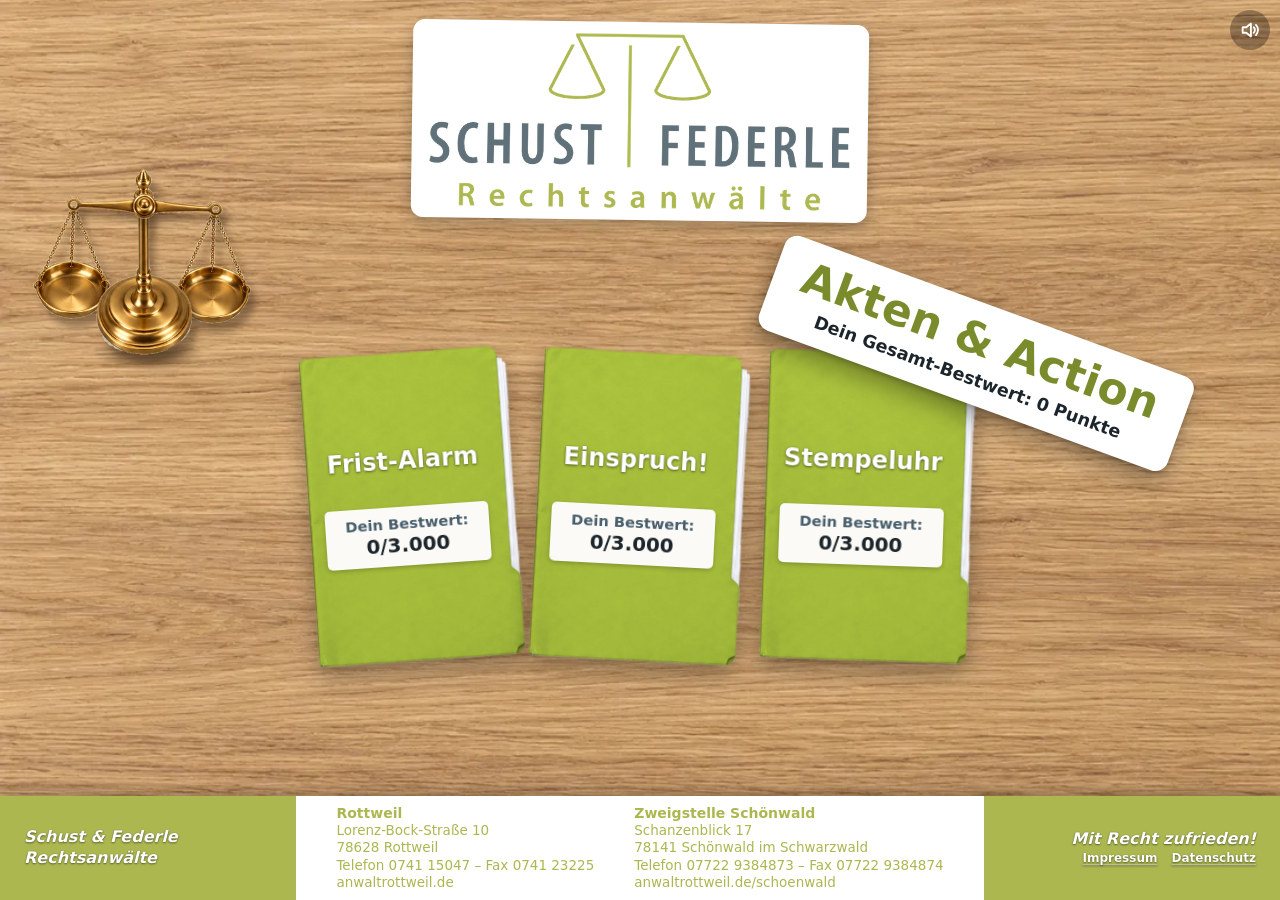
==== index.html @ 22aa660b "Akten & Action: erste Testversion für den Handytest (Frist-Alarm, Einspruch!, Stempeluhr) Co-Authore" ====
<!doctype html>
<html lang="de">
<head>
<meta charset="utf-8">
<meta name="viewport" content="width=device-width, initial-scale=1, viewport-fit=cover">
<title>Spiele</title>
<!-- App-Icon „Akten & Action“ (Startbildschirm, Browser-Tab) -->
<link rel="manifest" href="manifest.webmanifest">
<link rel="icon" type="image/png" href="icons/favicon.png">
<link rel="apple-touch-icon" href="icons/apple-touch-icon.png">
<meta name="theme-color" content="#1f2a31">
<meta name="apple-mobile-web-app-title" content="Akten & Action">
<style>
  /* Startseite „Akten & Action“ – Layout B „Schreibtisch“ (MZ, 20.10.2026):
     Eichen-Tischplatte als Hintergrund, Logo als eigenes weißes Schild (Logo steht immer für sich, MZ 20.10.2026),
     darunter ein weißes Kärtchen mit Sammlungsname und Gesamt-Bestwert, mit viel Abstand darunter die Spiele
     als gemalte Akten (Deckel in Kundenfarbe umgefärbt), unten der Spruch der Kanzlei. Farben aus kunde/kunde.js. */
  * { box-sizing: border-box; }
  html, body { margin: 0; min-height: 100%; overscroll-behavior: none; }
  html, body { overflow-x: clip; }   /* Schattenrand der Waage nicht seitlich scrollbar machen */
  body {
    background: #b98a55 url("bilder/schreibtisch.webp") center / cover fixed;
    color: var(--blaugrau); font-family: system-ui, -apple-system, "Segoe UI", Roboto, Arial, sans-serif;
    display: flex; flex-direction: column; align-items: center; padding: 22px 14px 18px;
    min-height: 100vh; min-height: 100dvh;
    -webkit-tap-highlight-color: transparent;
  }
  .oben { display: flex; flex-direction: column; align-items: center; }
  /* Logo: eigenes weißes Schild, nichts anderes darauf */
  .logoschild {
    background: #fff; border-radius: 12px; padding: 12px 18px; box-shadow: 0 6px 16px rgba(0,0,0,.28);
    transform: rotate(.8deg);
  }
  .logo { width: min(60vw, 300px); height: auto; display: block; }   /* deutlich größer (MZ, 21.10.2026) */
  /* Querformat/Desktop: Logo-Schild ca. 1,4× größer (MZ, 22.10.2026, Variante A); flache Fenster siehe unten */
  @media (orientation: landscape) and (min-width: 700px) and (min-height: 521px) { .logo { width: min(84vw, 420px); } }
  /* Sammlungsname und Gesamt-Bestwert: eigenes Kärtchen, leicht schräg */
  /* .kopf = Lage (Platz, Drehung, Größe), .karte = das weiße Kärtchen selbst (wird animiert, MZ 22.10.2026) */
  .kopf { margin: 16px 0 0; transform: rotate(-1.5deg); position: relative; }
  .kopf .karte {
    position: relative; padding: 12px 26px 13px; border-radius: 12px; background: #fff; text-align: center;
    box-shadow: 0 8px 20px rgba(0,0,0,.3);
    transition: transform .45s cubic-bezier(.3,1.7,.5,1), box-shadow .3s ease-out;
  }
  /* Darüberfahren: hebt sich deutlich an (größerer Schatten), kippt weiter und federt dabei nach */
  @media (hover: hover) {
    .kopf .karte:hover { transform: translateY(-7px) rotate(3deg) scale(1.04); box-shadow: 0 20px 34px rgba(0,0,0,.38), 0 4px 8px rgba(0,0,0,.18); }
  }
  /* Staubwolke/Schattenpuls beim Aufprall (Skript spielt die Animation ab) */
  .kopf .staub {
    position: absolute; left: -15%; right: -15%; top: 25%; bottom: -30%; pointer-events: none; opacity: 0; z-index: -1;
    background: radial-gradient(ellipse at 50% 55%, rgba(70,45,20,.45), rgba(70,45,20,.18) 45%, rgba(70,45,20,0) 70%);
  }
  h1 { margin: 0; font-size: clamp(28px, 8.5vw, 40px); line-height: 1.05; font-weight: 900; letter-spacing: .3px; color: var(--titel-farbe, var(--blaugrau)); }   /* Markenfarbe wie „Frist-Alarm“ (MZ, 22.10.2026) */
  .unter { margin: 5px 0 0; font-size: clamp(13px, 3.8vw, 16px); font-weight: 700; color: #1c252b; }   /* Gesamt-Bestwert sehr dunkel (MZ, 22.10.2026) */
  .unter:empty { display: none; }
  /* Spiele als Akten: hochkant zwei nebeneinander, die dritte mittig darunter; quer drei nebeneinander */
  .spiele {
    display: flex; flex-wrap: wrap; justify-content: center; gap: 22px 18px;
    width: 100%; max-width: 760px; margin: clamp(40px, 7vh, 90px) 0 0;   /* deutlich Abstand zum Kärtchen (MZ) */
    position: relative;
  }
  /* Messing-Waage (MZ, 22.10.2026): steht frei auf dem Tisch neben den Akten, Lage und Größe setzt das Skript */
  .waage { position: absolute; display: none; pointer-events: none; -webkit-tap-highlight-color: transparent; animation: einblendenW .6s .9s ease-out both; }
  @keyframes einblendenW { from { opacity: 0; } }
  .spiel {
    position: relative; display: block; width: min(36vw, 200px, 25vh); aspect-ratio: 484 / 720; container-type: inline-size;
    background: var(--akte) center / 100% 100% no-repeat; color: var(--haupt-text); text-decoration: none;
    filter: drop-shadow(0 10px 12px rgba(0,0,0,.35)); transition: transform .2s ease-out, filter .2s ease-out;
  }
  @media (orientation: landscape) and (min-width: 560px) { .spiel { width: min(26vw, 210px, 25.5vh); } }   /* niedrige Fenster: etwas kleiner, Luft zum Kontakt-Band */
  .spiel:nth-child(1) { --dreh: -4deg; }
  .spiel:nth-child(2) { --dreh: 3deg; }
  .spiel:nth-child(3) { --dreh: 2deg; }
  .spiel { transform: rotate(var(--dreh)); }
  .spiel:hover, .spiel:focus-visible { transform: rotate(var(--dreh)) translateY(-5px) scale(1.03); outline: none; filter: drop-shadow(0 18px 18px rgba(0,0,0,.4)); }
  .spiel:active { transform: rotate(var(--dreh)) scale(.98); }
  /* Inhalt nur auf dem Deckel (rechts ragen ~6% Blätter heraus) */
  .deckel {
    position: absolute; left: 0; top: 0; bottom: 0; width: 94%;
    display: flex; flex-direction: column; align-items: center; justify-content: center; gap: 12%; padding: 10% 8%;
    text-align: center;
  }
  .name { margin: 0; font-size: 11.5cqw; font-weight: 900; line-height: 1.1; }
  /* Spielnamen auf allen Akten weiß mit dezentem Schatten (MZ, 22.10.2026), auch auf der grauen */
  .spiel .name { color: #fff; text-shadow: 0 1px 3px rgba(0,0,0,.5), 0 0 1px rgba(0,0,0,.35); }
  .etikett {
    margin: 0; width: 100%; padding: 7px 6px; border-radius: 5px; background: #fbfaf6; color: var(--blaugrau);
    font-size: max(10.5px, 7cqw); font-weight: 700; line-height: 1.3; box-shadow: 0 2px 4px rgba(0,0,0,.2);
  }
  .etikett b { display: block; font-size: 1.35em; font-weight: 900; color: #1c252b; }
  .etikett .levelzeile { display: block; margin-top: 2px; font-size: .9em; font-weight: 700; opacity: .75; }
  /* Spiel noch in Arbeit: nur grau, nicht antippbar, ohne Hinweistext (kein „demnächst“, MZ 21.10.2026) */
  .spiel.bald { filter: grayscale(1) brightness(1.05) contrast(.85) drop-shadow(0 8px 10px rgba(0,0,0,.3)); cursor: default; pointer-events: none; }
  .spiel.bald .name { opacity: .9; }
  .spiele { margin-bottom: 26px; }   /* Abstand zum Band unten */
  /* Band unten in der hellen Logofarbe (akzent aus kunde.js) mit Kontakt der Kanzlei (MZ, 22.10.2026); Daten aus kunde.js */
  .fuss {
    margin: auto -14px -18px; padding: 14px 18px calc(14px + env(safe-area-inset-bottom)); align-self: stretch;
    background: var(--akzent); color: #fff; box-shadow: 0 -4px 14px rgba(0,0,0,.25);
    text-shadow: 0 1px 2px rgba(0,0,0,.45), 0 0 1px rgba(0,0,0,.3);   /* Weiß auf hellem Oliv: dezenter Schatten für Lesbarkeit */
    display: flex; flex-direction: column; align-items: center; gap: 10px; font-size: 13.5px; line-height: 1.45; position: relative; z-index: 1;
  }
  .spruch { margin: 0; white-space: nowrap; font-size: 15px; font-weight: 800; font-style: italic; color: #fff; text-align: center; }
  .spruch:empty { display: none; }
  /* Impressum und Datenschutz (MZ, 22.10.2026): klein unter dem Spruch, in der Schriftfarbe der Fläche – die einzigen Links im Band */
  .rechtliches { display: block; margin-top: 2px; font-size: 12px; font-weight: 600; font-style: normal; }
  .rechtliches a { color: inherit; text-decoration: underline; text-decoration-color: rgba(255,255,255,.55); text-underline-offset: 2px; }
  .rechtliches a:hover, .rechtliches a:focus-visible { text-decoration-color: currentColor; }
  .rechtliches a + a { margin-left: 14px; }
  /* Band dreigeteilt (MZ, 22.10.2026): Kanzleiname und Spruch in Weiß auf hellem Grün (wie bisher), die Adressen in der
     Mitte auf einer weißen Fläche (volle Bandhöhe, gerade Kanten) in hellem Grün ohne Schatten. Hochformat: Adressbereich unten weiß. */
  .kontakt { display: flex; flex-direction: column; gap: 10px; width: auto; align-self: stretch;
    margin: 0 -18px calc(-14px - env(safe-area-inset-bottom)); padding: 12px 18px calc(14px + env(safe-area-inset-bottom));
    background: #fff; color: var(--akzent); text-shadow: none; }
  .standort { text-align: center; }
  .standort b { display: block; font-size: 14px; font-weight: 800; }
  .standort p { margin: 0; }
  @media (orientation: landscape) and (min-width: 700px) {
    .fuss { flex-direction: row; justify-content: center; gap: 36px; padding: 8px 24px; line-height: 1.3; }
    .spiele { margin-bottom: 30px; }   /* mind. 20 px zum Band (gedrehte Akten), auch wenn die Seite scrollt */
    .kontakt { flex-direction: row; justify-content: center; gap: 40px; width: auto; align-self: stretch; margin: -8px 0; padding: 8px 40px; }
    .standort { text-align: left; }
    /* Kanzleiname links, Spruch rechts, vertikal mittig (MZ, 22.10.2026) – als eigene Spalten neben dem Adressbereich
       (statt darübergelegt), damit sie nie unter der weißen Mitte verschwinden; bei wenig Platz brechen sie um */
    .spruch { flex: 1 1 0; min-width: 0; white-space: normal; font-size: 16px; }
    .spruch.kanzlei { order: 0; text-align: left; }
    .kontakt { order: 1; flex: 0 0 auto; }
    .spruch.spruchtext { order: 2; text-align: right; }
  }
  /* schmales Querformat: Kanzleiname links und Spruch rechts in einer Zeile über den Adressen (sonst überlappen sie) */
  @media (orientation: landscape) and (min-width: 700px) and (max-width: 1179px) {
    .fuss { flex-wrap: wrap; row-gap: 4px; }
    .spruch { position: static; transform: none; flex: 1 1 40%; }
    .spruch.kanzlei { text-align: left; order: 0; }
    .spruch.spruchtext { text-align: right; order: 1; }
    .kontakt { order: 2; flex: 0 0 calc(100% + 48px); margin: 0 -24px -8px; padding: 5px 24px 7px; }
  }
  #tonKnopf {
    position: fixed; top: 10px; right: 10px; width: 40px; height: 40px; border-radius: 50%; border: 0; padding: 0;
    background: rgba(0,0,0,.3); color: #fff; cursor: pointer; display: grid; place-items: center;
  }
  #tonKnopf svg { width: 22px; height: 22px; fill: none; stroke: currentColor; stroke-width: 2; stroke-linecap: round; stroke-linejoin: round; }
  /* Niedrige Hochformate (z. B. 320×640): Logo und Akten etwas kleiner, damit alle drei Akten sichtbar bleiben */
  @media (orientation: portrait) and (max-height: 700px) {
    .logo { width: min(56vw, 28vh); }
    .kopf { margin-top: 12px; }
    .spiele { margin-top: 32px; }
    .spiel { width: min(34vw, 22vh); }
  }
  /* Flache Fenster (eingebettet, Handy quer): alles enger */
  @media (max-height: 520px) {
    body { padding-top: 12px; }
    .logo { width: min(170px, 30vw); }
    .logoschild { padding: 6px 12px; }
    .kopf { margin-top: 10px; }
    .kopf .karte { padding: 8px 20px; }
    h1 { font-size: 26px; }
    .spiele { margin-top: 30px; }
    .spiel { width: min(20vw, 140px, 44vh); }
    .fuss { padding-top: 8px; padding-bottom: 8px; font-size: 13px; line-height: 1.3; }
  }
  /* flach und quer: Logo-Schild und Kärtchen nebeneinander (getrennt, mit Abstand) */
  @media (max-height: 520px) and (orientation: landscape) {
    .spiele { margin-bottom: 26px; }   /* mind. 20 px Abstand zum Band (MZ, 22.10.2026) */
    .oben { flex-direction: row; gap: 22px; }
    .kopf { margin-top: 0; }
  }

  /* ---------- Animationen (sanft, MZ 22.10.2026): gestaffelt in ca. 1,6s – Logo-Schild, Kärtchen (wie hingeworfen, dreht
     sich auf seine Lage), Akten nacheinander von unten, Waage (blendet ein, pendelt einmal ein), Band gleitet von unten herein.
     Eigene Eigenschaften translate/rotate/scale wirken zusätzlich zu transform – so stören sie weder die vom Skript gesetzte
     Lage des Kärtchens noch das Anheben beim Darüberfahren. ---------- */
  @keyframes rein { from { opacity: 0; translate: 0 -16px; } }
  @keyframes ablegen { from { opacity: 0; translate: 0 44px; rotate: calc(var(--dreh) * 2); } }
  @keyframes fussRein { from { opacity: 0; translate: 0 100%; } }
  .logoschild { animation: rein .55s .05s cubic-bezier(.2,.8,.3,1) both; }
  /* Kärtchen: Auftritt, Wackler und Antippen macht das Skript (Web Animations), siehe kopfAnimieren() */
  .fuss { animation: fussRein .6s 1s cubic-bezier(.2,.8,.3,1) both; }
  /* liegt auf der Stempeluhr-Akte (Querformat): über den Akten, Schatten fällt auf die Akte */
  .kopf.liegt { position: relative; z-index: 3; }
  @media (orientation: landscape) and (min-width: 700px) and (min-height: 521px) { .kopf.liegt { margin-bottom: -40px; } }
  .kopf.liegt .karte { box-shadow: 0 10px 22px rgba(0,0,0,.35), 0 2px 5px rgba(0,0,0,.2); }
  /* Querformat/Desktop (MZ, 22.10.2026): Kärtchen nach rechts versetzt (Richtung rechte Akte) und andersherum gekippt –
     wirkt locker hingeworfen. Hochformat bleibt unverändert. */
  @media (orientation: landscape) and (min-width: 700px) {
    .kopf { --dreh: 8deg; transform: translate(var(--rechts, min(230px, 16vw)), var(--runter, 0px)) rotate(8deg); }
  }
  @media (orientation: landscape) and (min-width: 700px) and (max-height: 520px) {
    .kopf { --rechts: 36px; --runter: 8px; }   /* flach: steht schon neben dem Logo-Schild, nur leicht weiter rechts */
  }
  .spiel { animation: ablegen .65s cubic-bezier(.2,.8,.3,1.04) both; }
  .spiel:nth-child(1) { animation-delay: .55s; }
  .spiel:nth-child(2) { animation-delay: .7s; }
  .spiel:nth-child(3) { animation-delay: .85s; }
  #tonKnopf { transition: transform .15s, background-color .15s; }
  #tonKnopf:hover { transform: scale(1.1); background: rgba(0,0,0,.45); }
  @media (prefers-reduced-motion: reduce) {
    *, *::before, *::after { animation: none !important; transition: none !important; }
  }
</style>
</head>
<body>
<div class="oben">
  <div class="logoschild"><img class="logo" alt=""></div>
  <header class="kopf">
    <span class="staub" aria-hidden="true"></span>
    <div class="karte">
      <h1 class="titel"></h1>
      <p class="unter"></p>
    </div>
  </header>
</div>

<nav class="spiele">
  <a class="spiel" href="anwalt-frist-alarm/" data-id="frist-alarm" data-level="frist-alarm frist-alarm-2 frist-alarm-3">
    <span class="deckel">
      <p class="name">Frist-Alarm</p>
      <p class="etikett best"></p>
    </span>
  </a>
  <a class="spiel" href="anwalt-einspruch/" data-id="einspruch" data-level="einspruch einspruch-2 einspruch-3">
    <span class="deckel">
      <p class="name">Einspruch!</p>
      <p class="etikett best"></p>
    </span>
  </a>
  <!-- Spiele in Vorbereitung: Klasse „bald“, kein href – nur grau, nicht antippbar, ohne Hinweistext -->
  <a class="spiel" href="anwalt-stempeluhr/" data-id="stempeluhr" data-level="stempeluhr stempeluhr-2 stempeluhr-3">
    <span class="deckel">
      <p class="name">Stempeluhr</p>
      <p class="etikett best"></p>
    </span>
  </a>
</nav>

<footer class="fuss">
  <p class="spruch kanzlei"></p>
  <p class="spruch spruchtext"></p>
  <div class="kontakt"></div>
</footer>
<button id="tonKnopf" type="button" aria-label="Ton an oder aus"></button>

<script src="kunde/kunde.js"></script>
<script>
  // Farben, Logo und Texte aus kunde/kunde.js übernehmen; Bestwerte aus den Spielen anzeigen
  (function () {
    'use strict';
    const K = window.KUNDE || {}, F = Object.assign({ haupt: '#d32f2f', akzent: '#ffb300', dunkel: '#151922', hell: '#ffffff', blaugrau: '#475e6c' }, K.farben);
    const s = document.documentElement.style;
    const n = parseInt(F.haupt.replace('#', ''), 16), hell = (0.299 * (n >> 16 & 255) + 0.587 * (n >> 8 & 255) + 0.114 * (n & 255)) > 150;
    s.setProperty('--haupt', F.haupt); s.setProperty('--haupt-text', F.hauptText || (hell ? '#111' : '#fff'));
    s.setProperty('--blaugrau', F.blaugrau);
    s.setProperty('--akzent', F.akzent); s.setProperty('--dunkel', F.dunkel);   // Band unten (Kontakt)
    // Titelfarbe wie im Rahmen (rahmen.js, Zettel-Stil): farben.titel aus kunde.js, sonst die Markenfarbe so weit
    // abgedunkelt, dass sie auf hellem Papier (#f7efd6) mindestens 3,2:1 Kontrast hat – ergibt dieselbe Farbe wie „Frist-Alarm“
    {
      const rgb = h => { const x = parseInt(h.replace('#', ''), 16); return [x >> 16 & 255, x >> 8 & 255, x & 255]; };
      const lum = h => { const [r, g, b] = rgb(h).map(v => { v /= 255; return v <= 0.03928 ? v / 12.92 : Math.pow((v + 0.055) / 1.055, 2.4); }); return 0.2126 * r + 0.7152 * g + 0.0722 * b; };
      const papier = lum('#f7efd6');
      let titel = F.titel || F.haupt;
      if (!F.titel) for (let f = 0; f <= 0.8 && (papier + 0.05) / (lum(titel) + 0.05) < 3.2; f += 0.04)
        titel = '#' + rgb(F.haupt).map(v => Math.round(v * (1 - f)).toString(16).padStart(2, '0')).join('');
      s.setProperty('--titel-farbe', titel);
    }
    const T = K.texte || {};
    const logo = document.querySelector('.logo');
    logo.src = K.logoAufHell || K.logo || 'kunde/logo.png';
    logo.alt = K.firma || '';
    document.querySelector('.titel').textContent = T.titel || 'Spiele';
    document.querySelector('.spruchtext').textContent = K.spruch || '';
    // Impressum/Datenschutz unter dem Spruch (Adressen aus kunde.js, neuer Tab)
    if ((K.rechtliches || []).length) {
      const r = document.createElement('span'); r.className = 'rechtliches';
      K.rechtliches.forEach(l => { const a = document.createElement('a'); a.href = l.link; a.target = '_blank'; a.rel = 'noopener'; a.textContent = l.text; r.append(a); });
      document.querySelector('.spruchtext').append(r);
    }
    document.querySelector('.kanzlei').textContent = K.kanzlei || '';
    // Kontakt-Band: Daten aus kunde.js (je Standort), Telefon/E-Mail/Web als Links; Trennzeichen „ – “ mit geschütztem Leerzeichen
    const kontakt = document.querySelector('.kontakt');
    const el = (tag, text, attr) => { const e = document.createElement(tag); if (text != null) e.textContent = text; Object.assign(e, attr || {}); return e; };
    // jeder Teil bleibt zusammen (kein Umbruch mitten in Adresse oder Nummer), umbrochen wird nur zwischen den Teilen
    const zeile = teile => { const p = el('p'); teile.filter(Boolean).forEach((t, i) => { const sp = typeof t === 'string' ? el('span', t) : t; sp.style.whiteSpace = 'nowrap'; if (i) p.append(' – '); p.append(sp); }); return p; };
    (K.kontakt || []).forEach(o => {
      // Adresse zeilenweise (MZ, 22.10.2026), Telefon/Fax und E-Mail/Web je eine Zeile, nur Text (keine Links)
      const d = el('div'); d.className = 'standort';
      d.append(el('b', o.titel));
      (o.zeilen || []).forEach(z => d.append(el('p', z)));
      d.append(zeile([o.telefon && 'Telefon ' + o.telefon, o.fax && 'Fax ' + o.fax]));
      // Web nur als Adresse, ohne „Web“ und ohne „www.“ davor (MZ, 22.10.2026)
      d.append(zeile([o.email && 'E-Mail ' + o.email, o.web && o.web.replace(/^https?:\/\/(www\.)?/, '').replace(/\/$/, '')]));
      d.querySelectorAll('p:empty').forEach(e => e.remove());
      kontakt.append(d);
    });
    document.title = (T.titel || 'Spiele') + (K.firma ? ' – ' + K.firma : '');
    let gesamt = 0;
    const best = id => { try { return +localStorage.getItem('mg:best:' + id + ':' + (K.firma || '')) || 0; } catch (e) { return 0; } };
    document.querySelectorAll('.spiel:not(.bald)').forEach(a => {
      const et = a.querySelector('.best'), z = document.createElement('b');
      et.textContent = 'Dein Bestwert: ';
      if (a.dataset.level) {
        // Spiel mit Leveln (MZ, 22.10.2026): Summe der Level-Bestwerte „627/3.000 Punkte“, darunter klein, wie viele
        // Level geschafft sind (Bestwert ≥ 1). Gesamt-Bestwert oben = Summe aller Spiele.
        const ids = a.dataset.level.split(' '), werte = ids.map(best), summe = werte.reduce((x, y) => x + y, 0);
        const geschafft = werte.filter(b => b > 0).length;
        gesamt += summe;
        const zahl = document.createElement('span');   // „627/3.000“ nie mitten in der Zahl umbrechen
        zahl.style.whiteSpace = 'nowrap';
        zahl.textContent = summe.toLocaleString('de-DE') + '/' + (ids.length * 1000).toLocaleString('de-DE');
        z.append(zahl);   // ohne „Punkte“ (MZ, 22.10.2026): „854/3.000“
        if (geschafft) {
          const k = document.createElement('small');
          k.className = 'levelzeile';
          k.textContent = 'Level ' + geschafft + '/' + ids.length;   // kurz (MZ, 22.10.2026): „Level 1/3“, alle: „Level 3/3“
          et.append(z, k);
          return;
        }
      } else {
        const b = best(a.dataset.id);
        gesamt += b;   // noch nicht gespielt: 0 Punkte
        z.textContent = b.toLocaleString('de-DE') + '/1.000 Punkte';   // jedes Spiel höchstens 1.000
      }
      et.append(z);
    });
    document.querySelector('.unter').textContent = 'Dein Gesamt-Bestwert: ' + gesamt.toLocaleString('de-DE') + ' Punkte';

    // Gemalte Akte (#00FF00-Deckel) in die Kundenfarbe umfärben – wie Rahmen.umfaerben in den Spielen
    const bild = new Image();
    bild.onload = () => {
      const c = document.createElement('canvas');
      c.width = bild.naturalWidth; c.height = bild.naturalHeight;
      const g = c.getContext('2d');
      g.drawImage(bild, 0, 0);
      const daten = g.getImageData(0, 0, c.width, c.height), d = daten.data;
      const ziel = [n >> 16 & 255, n >> 8 & 255, n & 255];
      for (let i = 0; i < d.length; i += 4) {
        const gruen = d[i + 1] - Math.max(d[i], d[i + 2]);
        if (gruen < 16) continue;
        const t = Math.min(1, (gruen - 16) / 36), h = Math.min(1.3, d[i + 1] / 210);
        for (let k = 0; k < 3; k++) d[i + k] += (Math.min(255, ziel[k] * h) - d[i + k]) * t;
      }
      g.putImageData(daten, 0, 0);
      s.setProperty('--akte', 'url(' + c.toDataURL('image/png') + ')');
    };
    bild.src = 'bilder/akte.webp';

    // Messing-Waage wie im Spiel Frist-Alarm (gleiche Teile und Bewegung): ruhig mit leichtem Atmen,
    // beim Antippen kippt sie und pendelt zurück (kleines Easter Egg, kein Klang).
    // Maße in Pixeln der WebP-Dateien (siehe anwalt-frist-alarm/spiel.js): Waage ≈ 339×339 Einheiten.
    const W = { groesse: 339, hoehe: 300, drehpunkt: [76.8, 60.7], fuss: [76.8, 300.5], balkenMitte: [124.8, 21.5], arm: 114.0, ring: [65, 12.5], schaleLaenge: 170 };
    const teile = {};
    ['saeule', 'balken', 'schale'].forEach(n => { const i = new Image(); i.onload = () => { teile[n] = i; }; i.src = 'bilder/waage-' + n + '.webp'; });
    const ruhig = matchMedia('(prefers-reduced-motion: reduce)').matches;
    const waage = {
      w: 0, v: 0, ziel: 0, zielBis: 0, feder: 14, daempf: 5, pend: [0, 0], pendV: [0, 0], ringX: null, ringV: [0, 0], zeit: 0,
      kippen() {
        const seite = Math.random() < 0.5 ? -1 : 1;
        this.ziel = seite * 0.3; this.zielBis = this.zeit + 0.55; this.feder = 22; this.daempf = 6.5; this.v += seite * 1.6;
      },
      schritt(dt) {
        this.zeit += dt;
        if (this.ziel && this.zeit > this.zielBis) { this.ziel = 0; this.feder = 6; this.daempf = 4.6; }
        const atmen = ruhig ? 0 : 0.008 * Math.sin(this.zeit * 0.9);
        this.v += (-this.feder * (this.w - this.ziel - atmen) - this.daempf * this.v) * dt; this.w += this.v * dt;
        const rx = [-1, 1].map(s => s * W.arm * Math.cos(this.w));
        if (this.ringX) for (let i = 0; i < 2; i++) {
          const vNeu = (rx[i] - this.ringX[i]) / dt, acc = (vNeu - this.ringV[i]) / dt;
          this.ringV[i] = vNeu;
          this.pendV[i] += (-18 * Math.sin(this.pend[i]) - 2.2 * this.pendV[i] - acc / W.schaleLaenge) * dt; this.pend[i] += this.pendV[i] * dt;
        }
        this.ringX = rx;
      },
    };
    const leinwand = document.createElement('canvas');
    leinwand.className = 'waage';
    leinwand.setAttribute('aria-hidden', 'true');
    document.querySelector('.spiele').append(leinwand);
    // Antippen: nur die Waage selbst zählt (die Leinwand ist für den Schatten größer und lässt Klicks durch)
    addEventListener('pointerdown', e => {
      if (!groesse) return;
      const r = leinwand.getBoundingClientRect(), x = e.clientX - r.left, y = e.clientY - r.top;
      if (x >= groesse * RAND && x <= groesse * (1 + RAND) && y >= 0 && y <= groesse) waage.kippen();
    });
    const RAND = 0.07, SCH = 0.1;    // Platz links/rechts für nachschwingende Schalen, zusätzlich rechts/unten für den Schatten
    let groesse = 0;
    // Platz suchen: Akten in einer Reihe → links neben der Reihe, etwas erhöht (bis 220 px); umgebrochen (Hochformat) → rechts neben der dritten Akte
    function platzieren() {
      const akten = [...document.querySelectorAll('.spiele .spiel')], a1 = akten[0], a3 = akten[2];
      const box = document.querySelector('.spiele').getBoundingClientRect(), B = document.documentElement.clientWidth;
      let s, links, unten;
      if (a3.offsetTop > a1.offsetTop + 5) {   // umgebrochen: neben der dritten Akte
        const frei = B - (box.left + a3.offsetLeft + a3.offsetWidth) - 4 - 8;
        s = Math.min(160, frei / (1 + 2 * RAND), a3.offsetHeight);   // Schattenrand darf am Bildschirmrand abgeschnitten werden
        links = a3.offsetLeft + a3.offsetWidth + 8 + s * RAND;
        unten = a3.offsetTop + a3.offsetHeight;
      } else {                                   // eine Reihe: links daneben
        // Vorschlag B (MZ, 22.10.2026): schräg links über den Akten, Gegenstück zum gekippten Kärtchen rechts.
        // Linker Rand bei 7 % der Fensterbreite, Spitze auf Höhe der Unterkante des Logo-Schilds, Größe 37 % der
        // Fensterhöhe – bei Platzmangel kleiner, damit sie die erste Akte nicht berührt.
        const sp = document.querySelector('.spiele'), lg = document.querySelector('.logoschild');
        const linksX = B * (B <= 1300 ? 0.03 : 0.07), abstand = 20;   // schmale Querformate: näher an den Rand, damit die Waage größer bleibt
        // Logo-Schild im Querformat 1,4× größer (MZ, 22.10.2026): die Spitze der Waage bleibt trotzdem auf Höhe der
        // bisherigen Logo-Unterkante (Logo-Bild ohne Vergrößerung), die Waage ist 10 % kleiner (wird von oben aus kleiner)
        const bild = lg.querySelector('.logo'), gross = logoGross.matches ? bild.offsetHeight * (1 - 1 / 1.4) : 0;
        const logoUnten = lg.offsetTop + lg.offsetHeight - gross - sp.offsetTop;   // offsetTop: unabhängig von der Einflug-Animation
        s = 0.9 * Math.min(innerHeight * 0.37, (box.left + a1.offsetLeft - abstand - linksX) / (1 + RAND));
        unten = logoUnten + s * W.hoehe / W.groesse;
        links = linksX - box.left;
        // Schmale, hohe Fenster (MZ, 22.10.2026, z. B. 1030×920): neben den Akten ist wenig Platz – dann links neben dem
        // Logo-Schild über den Akten, wenn sie dort größer wird (Oberkante wie das Logo-Schild, Abstand zur Akte 8 px)
        if (s < 120) {
          const lgLinks = lg.offsetLeft, obenRel = Math.max(lg.offsetTop, 16) - sp.offsetTop;
          const s2 = Math.min(innerHeight * 0.3, (lgLinks - abstand - linksX) / (1 + RAND), a1.offsetTop - 8 - obenRel);
          if (s2 > s) { s = s2; unten = obenRel + s; }
        }
      }
      // nie links aus dem Bild: Leinwand (mit Rand für die schwingenden Schalen) beginnt frühestens bei x = 0
      links = Math.max(links, s * RAND - box.left);
      groesse = s >= 60 ? s : 0;
      leinwand.style.display = groesse ? 'block' : 'none';
      if (!groesse) return;
      // Leinwand etwas größer als die Waage: rechts und unten Platz für den Schlagschatten (SCH)
      const dpr = Math.min(devicePixelRatio || 1, 2.5), bw = s * (1 + 2 * RAND + SCH), bh = s * (1 + SCH);
      leinwand.width = Math.round(bw * dpr); leinwand.height = Math.round(bh * dpr);
      leinwand.style.width = bw + 'px'; leinwand.style.height = bh + 'px';
      leinwand.style.left = (links - s * RAND) + 'px'; leinwand.style.top = (unten - s) + 'px';
    }
    // Querformat/Desktop (MZ, 22.10.2026): Kärtchen „Akten & Action“ in den freien Bereich zwischen Logo-Schild und der
    // rechten Akte, mittig über ihr, um +5° gekippt. Wird bei wenig Platz kleiner; unter 60 % bleibt es neben dem Logo (CSS).
    const kopf = document.querySelector('.kopf'), quer = matchMedia('(orientation: landscape) and (min-width: 700px)');
    const logoGross = matchMedia('(orientation: landscape) and (min-width: 700px) and (min-height: 521px)');   // wie im CSS
    const KIPP = 20 * Math.PI / 180;   // +20° (MZ, 22.10.2026)
    function kopfPlatzieren() {
      kopf.style.transform = ''; kopf.style.transformOrigin = ''; kopf.classList.remove('liegt');
      if (!quer.matches) return;
      const spiele = document.querySelector('.spiele'), akten = [...spiele.querySelectorAll('.spiel')], [a1, a2, a3] = akten;
      if (a3.offsetTop > a1.offsetTop + 5) return;
      // zuerst „liegt“ setzen: im hohen Querformat gibt das Kärtchen dann 40 px seines Platzes im Fluss frei
      // (größeres Logo, Akten sonst zu nah am Band), danach messen
      kopf.classList.add('liegt');
      const lg = document.querySelector('.logoschild'), B = document.documentElement.clientWidth;
      const logoUnten = lg.offsetTop + lg.offsetHeight, akteOben = spiele.offsetTop + a3.offsetTop;
      const w = kopf.offsetWidth, h = kopf.offsetHeight;
      const bw = w * Math.cos(KIPP) + h * Math.sin(KIPP), bh = w * Math.sin(KIPP) + h * Math.cos(KIPP);   // Maße gekippt
      // Größe ca. 1,1× (MZ, 22.10.2026, Variante A; vorher 1,5×): mindestens 12 px unter dem Logo-Schild, im freien Raum
      // zwischen Logo und Stempeluhr-Akte mittig, darf die Akte oben leicht überdecken (bis etwa 45 % ihrer Höhe);
      // links nicht über die mittlere Akte, rechts nicht über den Rand.
      const luft = 12, linksMin = spiele.offsetLeft + a2.offsetLeft + a2.offsetWidth + 10, rechtsMax = B - 16;
      const k = Math.min(1.1, (akteOben + a3.offsetHeight * 0.45 - logoUnten - luft) / bh, (rechtsMax - linksMin) / bw);
      if (k < 0.8) { kopf.classList.remove('liegt'); return; }   // zu eng: CSS-Fassung (neben dem Logo-Schild)
      const cx = Math.min(Math.max(spiele.offsetLeft + a3.offsetLeft + a3.offsetWidth / 2, linksMin + bw * k / 2), rechtsMax - bw * k / 2);
      const cy = Math.max(logoUnten + luft + bh * k / 2, (logoUnten + akteOben) / 2);
      kopf.style.transformOrigin = '50% 50%';
      kopf.style.transform = `translate(${cx - (kopf.offsetLeft + w / 2)}px, ${cy - (kopf.offsetTop + h / 2)}px) rotate(20deg) scale(${k})`;
    }
    const neuPlatzieren = () => { kopfPlatzieren(); platzieren(); };
    // Kärtchen „Akten & Action“ lebendig (MZ, 22.10.2026), Web Animations auf dem inneren Kärtchen (.karte), damit die Lage
    // (.kopf, vom Skript gesetzt) unberührt bleibt:
    // – Auftritt: fliegt von oben rechts außerhalb des Bildes herein, dreht sich dabei von ca. −25° über +30° auf seine
    //   Lage (+20° quer, −1,5° hochkant), landet mit Plopp (staucht kurz, schwingt über) und Staub-/Schattenpuls (ca. 1,05s)
    // – Ruhe: alle 4–6s ein kleiner Wackler (±2°, minimal größer)
    // – Antippen: hebt sich an, kippt weiter und federt zurück (Darüberfahren: CSS)
    // Weniger Bewegung gewünscht: nur weich einblenden, kein Wackeln.
    function kopfAnimieren() {
      const karte = kopf.querySelector('.karte'), staub = kopf.querySelector('.staub');
      if (!karte.animate) return;
      const VERZ = 300, DAUER = 1050;
      if (ruhig) { karte.animate([{ opacity: 0 }, { opacity: 1 }], { duration: 400, delay: VERZ, fill: 'backwards' }); return; }
      // Startpunkt oben rechts außerhalb des Bildes, umgerechnet in die Lage des Kärtchens (gedreht, skaliert)
      const r = kopf.getBoundingClientRect(), B = document.documentElement.clientWidth;
      const dx = B + r.width * 0.6 - (r.left + r.width / 2), dy = -(r.top + r.height / 2) - r.height;
      const m = new DOMMatrix(getComputedStyle(kopf).transform === 'none' ? undefined : getComputedStyle(kopf).transform);
      const k = Math.hypot(m.a, m.b) || 1, w = Math.atan2(m.b, m.a);
      const lx = (dx * Math.cos(w) + dy * Math.sin(w)) / k, ly = (-dx * Math.sin(w) + dy * Math.cos(w)) / k;
      const grad = w * 180 / Math.PI, rel = a => (a - grad).toFixed(1) + 'deg';   // absolute Winkel → relativ zur Lage
      const auftritt = karte.animate([
        { translate: `${lx}px ${ly}px`, rotate: rel(-25), scale: '1.12', opacity: 0, easing: 'cubic-bezier(.35,.05,.7,.6)' },
        { opacity: 1, offset: 0.12 },
        { translate: '0px 0px', rotate: rel(30), scale: '1', offset: 0.6, easing: 'cubic-bezier(.2,.7,.4,1)' },   // Aufprall
        { translate: '0px 0px', rotate: rel(14), scale: '1.07 0.9', offset: 0.7, easing: 'ease-out' },             // staucht
        { translate: '0px 0px', rotate: rel(23), scale: '0.97 1.04', offset: 0.83, easing: 'ease-in-out' },        // schwingt über
        { translate: '0px 0px', rotate: '0deg', scale: '1', opacity: 1 },
      ], { duration: DAUER, delay: VERZ, fill: 'backwards' });
      staub.animate([{ opacity: 0, scale: '0.5' }, { opacity: 0.9, scale: '1', offset: 0.25 }, { opacity: 0, scale: '1.5' }],
        { duration: 650, delay: VERZ + DAUER * 0.6, easing: 'ease-out' });
      // Wackler in Ruhe, nicht während Darüberfahren oder Antippen
      let frei = false;
      auftritt.finished.then(() => { frei = true; wackeln(); }).catch(() => {});
      function wackeln() {
        setTimeout(() => {
          if (frei && !karte.matches(':hover') && document.visibilityState === 'visible') {
            const s = Math.random() < 0.5 ? 1 : -1;
            karte.animate([{ rotate: '0deg', scale: '1' }, { rotate: (2 * s) + 'deg', scale: '1.015', offset: 0.3 },
              { rotate: (-1.4 * s) + 'deg', scale: '1.008', offset: 0.65 }, { rotate: '0deg', scale: '1' }], { duration: 1100, easing: 'ease-in-out' });
          }
          wackeln();
        }, 4000 + Math.random() * 2000);
      }
      // Antippen (Finger): anheben, weiter kippen, zurückfedern
      karte.addEventListener('pointerdown', e => {
        if (!frei || e.pointerType === 'mouse') return;
        karte.animate([{ translate: '0 0', rotate: '0deg', scale: '1' }, { translate: '0 -9px', rotate: '5deg', scale: '1.05', offset: 0.3 },
          { translate: '0 1px', rotate: '-1.5deg', scale: '0.99', offset: 0.7 }, { translate: '0 0', rotate: '0deg', scale: '1' }],
          { duration: 700, easing: 'ease-out' });
      });
    }
    addEventListener('resize', neuPlatzieren);
    addEventListener('load', neuPlatzieren);   // nach dem Laden des Logos verschiebt sich die Seite
    document.querySelector('.logo').addEventListener('load', neuPlatzieren);
    kopfPlatzieren();
    platzieren();
    kopfAnimieren();
    let zuletzt = performance.now();
    function malen(jetzt) {
      const dt = Math.min(0.05, (jetzt - zuletzt) / 1000); zuletzt = jetzt;
      if (groesse && teile.saeule && teile.balken && teile.schale) {
        if (dt > 0) waage.schritt(dt);
        const g = leinwand.getContext('2d'), dpr = leinwand.width / parseFloat(leinwand.style.width);
        g.setTransform(dpr, 0, 0, dpr, 0, 0);
        g.clearRect(0, 0, leinwand.width, leinwand.height);
        const k = groesse / W.groesse, cx = groesse * (0.5 + RAND), boden = groesse - 1;
        const px = cx, py = boden - (W.fuss[1] - W.drehpunkt[1]) * k;
        // Schatten auf der Tischplatte: Kontaktschatten unter dem Fuß, weicher Schlagschatten nach unten rechts (wie im Spiel)
        const fb = 150 * k;
        g.save(); g.translate(px + groesse * 0.02, boden - 3 * k); g.scale(fb * 0.62, fb * 0.15);
        const rg = g.createRadialGradient(0, 0, 0, 0, 0, 1);
        rg.addColorStop(0, 'rgba(38,22,8,.55)'); rg.addColorStop(0.6, 'rgba(38,22,8,.25)'); rg.addColorStop(1, 'rgba(38,22,8,0)');
        g.fillStyle = rg; g.beginPath(); g.arc(0, 0, 1, 0, Math.PI * 2); g.fill(); g.restore();
        g.shadowColor = 'rgba(45,26,10,.38)'; g.shadowBlur = groesse * 0.035 * dpr;
        g.shadowOffsetX = groesse * 0.03 * dpr; g.shadowOffsetY = groesse * 0.045 * dpr;
        [-1, 1].forEach((sd, i) => {
          g.save(); g.translate(px + sd * W.arm * k * Math.cos(waage.w), py + sd * W.arm * k * Math.sin(waage.w)); g.rotate(waage.pend[i]);
          g.drawImage(teile.schale, -W.ring[0] * k, -W.ring[1] * k, teile.schale.width * k, teile.schale.height * k);
          g.restore();
        });
        g.drawImage(teile.saeule, px - W.fuss[0] * k, boden - W.fuss[1] * k, teile.saeule.width * k, teile.saeule.height * k);
        g.save(); g.translate(px, py); g.rotate(waage.w);
        g.drawImage(teile.balken, -W.balkenMitte[0] * k, -W.balkenMitte[1] * k, teile.balken.width * k, teile.balken.height * k);
        g.restore();
      }
      requestAnimationFrame(malen);
    }
    requestAnimationFrame(malen);
    // beim Einblenden (ab ca. 0,9s) einmal sanft einpendeln
    if (!ruhig) setTimeout(() => { waage.v += 0.9; }, 950);
    window.__waage = { get winkelGrad() { return +(waage.w * 180 / Math.PI).toFixed(1); }, get groesse() { return Math.round(groesse); }, kippen: () => waage.kippen() };   // Testhilfe

    // Musik der Sammlung (MZ, 22.10.2026, ersetzt „Office Piano“): Pixabay „Upbeat Business“ von AtlasAudio, nahtlose
    // Schleife 20,65–78,79s (29 Takte bei 119,7 bpm, Naht 80ms überblendet)
    // (klaenge/musik.mp3, dieselbe Datei spielt im Startbild der Spiele). Läuft nach dem ersten Tippen in Schleife;
    // Ton an/aus gilt auch für die Spiele (mg:ton). Web Audio statt <audio>, damit die Schleife ohne Lücke läuft.
    const MUSIK = { datei: 'klaenge/musik.mp3', proben: 1281969, pegel: 0.22 };
    const SYM_AN = '<svg viewBox="0 0 24 24"><path d="M4 9v6h4l5 4V5L8 9z"/><path d="M16 9a4 4 0 0 1 0 6M18.5 6.5a8 8 0 0 1 0 11"/></svg>';
    const SYM_AUS = '<svg viewBox="0 0 24 24"><path d="M4 9v6h4l5 4V5L8 9z"/><path d="M17 9l5 6M22 9l-5 6"/></svg>';
    let tonAn = true;
    try { tonAn = localStorage.getItem('mg:ton') !== 'aus'; } catch (e) { /* privat */ }
    const knopf = document.getElementById('tonKnopf');
    const symbol = () => { knopf.innerHTML = tonAn ? SYM_AN : SYM_AUS; };
    symbol();
    const AC = window.AudioContext || window.webkitAudioContext;
    let ac = null, puffer = null, laeuft = null;
    // MP3 bringt vorn 1105 Proben Stille mit (bei 22,05 kHz) – mit der echten Länge genau zuschneiden (wie rahmen.js)
    function zuschneiden(b) {
      const RATE = 22050, VORLAUF = 1105, ueber = b.duration * RATE - MUSIK.proben;
      if (ueber < 2) return b;
      const ab = Math.round((ueber >= VORLAUF - 4 ? VORLAUF : 0) / RATE * b.sampleRate);
      const laenge = Math.min(b.length - ab, Math.round(MUSIK.proben / RATE * b.sampleRate));
      const neu = ac.createBuffer(b.numberOfChannels, laenge, b.sampleRate);
      for (let k = 0; k < b.numberOfChannels; k++) neu.getChannelData(k).set(b.getChannelData(k).subarray(ab, ab + laenge));
      return neu;
    }
    function an() {
      if (!tonAn || laeuft || !AC) return;
      if (!ac) {
        ac = new AC();
        fetch(MUSIK.datei).then(r => r.arrayBuffer()).then(b => new Promise((ok, nein) => ac.decodeAudioData(b, ok, nein)))
          .then(b => { puffer = zuschneiden(b); an(); }).catch(() => {});
      }
      if (ac.state !== 'running') ac.resume().then(() => { if (ac.state === 'running') an(); }).catch(() => {});
      if (!puffer || ac.state !== 'running') return;
      const q = ac.createBufferSource(), v = ac.createGain();
      q.buffer = puffer; q.loop = true;
      v.gain.setValueAtTime(0.0001, ac.currentTime);
      v.gain.exponentialRampToValueAtTime(MUSIK.pegel, ac.currentTime + 1.2);
      q.connect(v).connect(ac.destination);
      q.start();
      laeuft = { q, v };
    }
    function aus() {
      if (!laeuft) return;
      const { q, v } = laeuft;
      laeuft = null;
      try { v.gain.setTargetAtTime(0.0001, ac.currentTime, 0.15); q.stop(ac.currentTime + 1); } catch (e) { /* egal */ }
    }
    // Browser erlauben Ton erst nach dem ersten Tippen
    ['pointerup', 'touchend', 'keydown'].forEach(e => addEventListener(e, an, { passive: true }));
    knopf.addEventListener('click', () => {
      tonAn = !tonAn;
      try { localStorage.setItem('mg:ton', tonAn ? 'an' : 'aus'); } catch (e) { /* privat */ }
      symbol();
      if (tonAn) an(); else aus();
    });
  })();
</script>
</body>
</html>
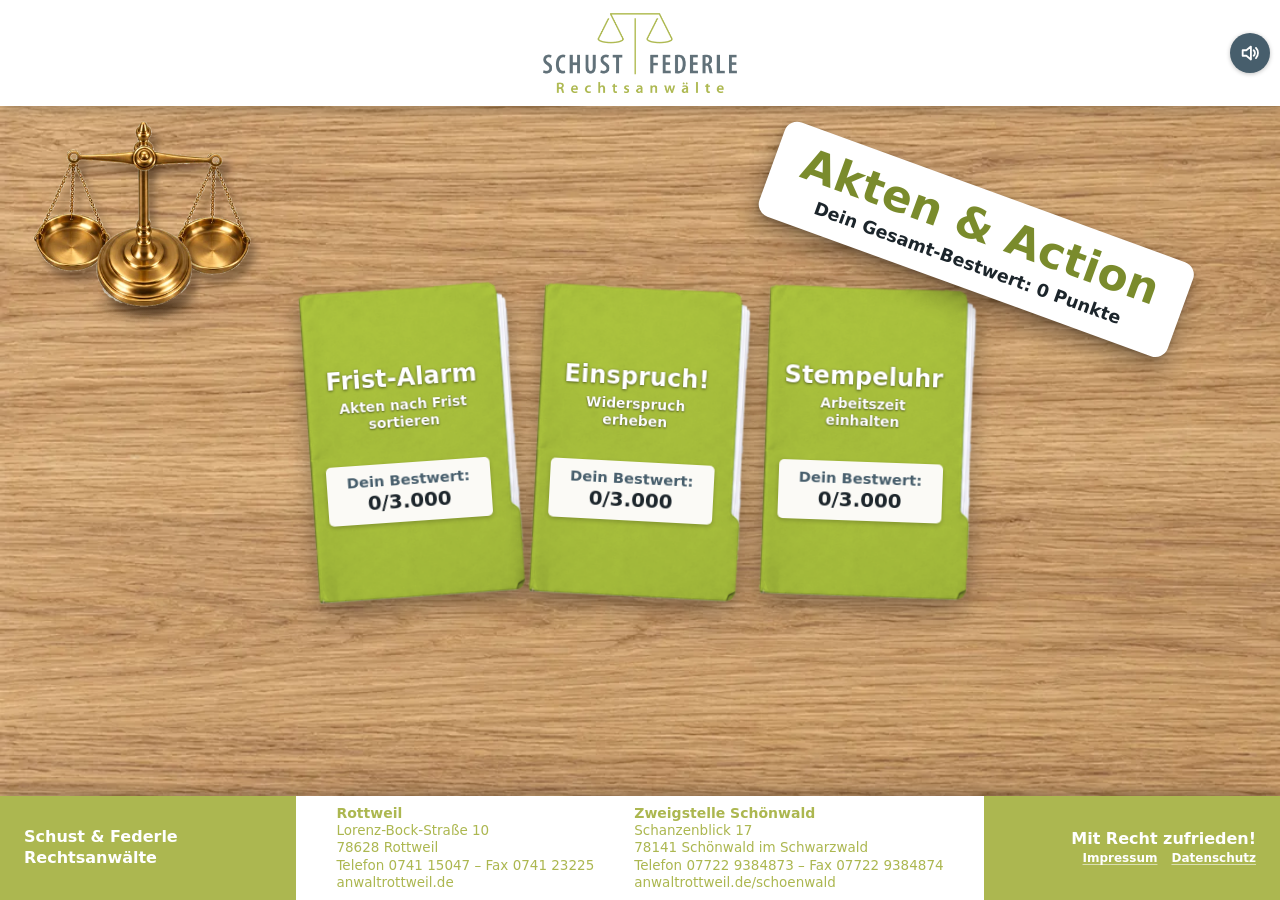
==== commit 3bf34ad5: "Akten & Action: Kreuzverhör, faire/ehrliche Fälle, 10 Zeugen, 10 Stempeluhr-Figuren, neue Startseite" ====
--- a/index.html
+++ b/index.html
@@ -8,7 +8,7 @@
 <link rel="manifest" href="manifest.webmanifest">
 <link rel="icon" type="image/png" href="icons/favicon.png">
 <link rel="apple-touch-icon" href="icons/apple-touch-icon.png">
-<meta name="theme-color" content="#1f2a31">
+<meta name="theme-color" content="#ffffff">   <!-- weiß wie der Logo-Balken (MZ, 22.10.2026); die Spiele behalten #91a534 -->
 <meta name="apple-mobile-web-app-title" content="Akten & Action">
 <style>
   /* Startseite „Akten & Action“ – Layout B „Schreibtisch“ (MZ, 20.10.2026):
@@ -25,18 +25,28 @@
     min-height: 100vh; min-height: 100dvh;
     -webkit-tap-highlight-color: transparent;
   }
+  /* Hochformat (MZ, 22.10.2026): unter dem Band (Gummiband beim Weiterwischen, Handyleiste) Kundenfarbe statt Holz.
+     html bekommt eine eigene Farbe, damit das Holz nur noch am body liegt; die Fläche außerhalb des body (Overscroll)
+     zeigt die html-Farbe. Oben Weiß wie der Logo-Balken, solange man im oberen Teil der Seite ist (Klasse .unten setzt das Skript). */
+  @media (orientation: portrait) {
+    html { background: #fff; }
+    html.unten { background: var(--akzent); }
+  }
   .oben { display: flex; flex-direction: column; align-items: center; }
-  /* Logo: eigenes weißes Schild, nichts anderes darauf */
-  .logoschild {
-    background: #fff; border-radius: 12px; padding: 12px 18px; box-shadow: 0 6px 16px rgba(0,0,0,.28);
-    transform: rotate(.8deg);
-  }
-  .logo { width: min(60vw, 300px); height: auto; display: block; }   /* deutlich größer (MZ, 21.10.2026) */
-  /* Querformat/Desktop: Logo-Schild ca. 1,4× größer (MZ, 22.10.2026, Variante A); flache Fenster siehe unten */
-  @media (orientation: landscape) and (min-width: 700px) and (min-height: 521px) { .logo { width: min(84vw, 420px); } }
+  /* Logo (MZ, 22.10.2026): weißer Balken über die volle Breite, bündig am oberen Rand – Gegenstück zum Band unten.
+     Nichts anderes im Balken (Logo steht für sich). Höhe über --logo-h und --balken-pad, damit der Ton-Knopf mittig sitzt. */
+  :root { --logo-h: 62px; --balken-pad: 11px; }
+  .logobalken {
+    align-self: stretch; margin: -22px -14px 0; padding: calc(var(--balken-pad) + env(safe-area-inset-top)) 18px var(--balken-pad);
+    background: #fff; box-shadow: 0 4px 14px rgba(0,0,0,.25); display: flex; justify-content: center;
+    position: relative; z-index: 2;
+  }
+  .logo { height: var(--logo-h); width: auto; max-width: 100%; display: block; }
+  /* Querformat/Desktop: Logo etwas größer; flache Fenster siehe unten */
+  @media (orientation: landscape) and (min-width: 700px) and (min-height: 521px) { :root { --logo-h: 80px; --balken-pad: 13px; } }
   /* Sammlungsname und Gesamt-Bestwert: eigenes Kärtchen, leicht schräg */
   /* .kopf = Lage (Platz, Drehung, Größe), .karte = das weiße Kärtchen selbst (wird animiert, MZ 22.10.2026) */
-  .kopf { margin: 16px 0 0; transform: rotate(-1.5deg); position: relative; }
+  .kopf { margin: 26px 0 0; transform: rotate(-1.5deg); position: relative; }
   .kopf .karte {
     position: relative; padding: 12px 26px 13px; border-radius: 12px; background: #fff; text-align: center;
     box-shadow: 0 8px 20px rgba(0,0,0,.3);
@@ -84,6 +94,10 @@
   .name { margin: 0; font-size: 11.5cqw; font-weight: 900; line-height: 1.1; }
   /* Spielnamen auf allen Akten weiß mit dezentem Schatten (MZ, 22.10.2026), auch auf der grauen */
   .spiel .name { color: #fff; text-shadow: 0 1px 3px rgba(0,0,0,.5), 0 0 1px rgba(0,0,0,.35); }
+  /* Unterzeile unter dem Spielnamen (MZ, 22.10.2026): kurz, was man tut – weiß auf Grün, klein */
+  .titelblock { display: block; }
+  .zweck { display: block; margin: .45em 0 0; font-size: max(10px, 6.6cqw); font-weight: 700; line-height: 1.2; color: #fff;
+    text-shadow: 0 1px 2px rgba(0,0,0,.5), 0 0 1px rgba(0,0,0,.35); }
   .etikett {
     margin: 0; width: 100%; padding: 7px 6px; border-radius: 5px; background: #fbfaf6; color: var(--blaugrau);
     font-size: max(10.5px, 7cqw); font-weight: 700; line-height: 1.3; box-shadow: 0 2px 4px rgba(0,0,0,.2);
@@ -98,13 +112,13 @@
   .fuss {
     margin: auto -14px -18px; padding: 14px 18px calc(14px + env(safe-area-inset-bottom)); align-self: stretch;
     background: var(--akzent); color: #fff; box-shadow: 0 -4px 14px rgba(0,0,0,.25);
-    text-shadow: 0 1px 2px rgba(0,0,0,.45), 0 0 1px rgba(0,0,0,.3);   /* Weiß auf hellem Oliv: dezenter Schatten für Lesbarkeit */
+    /* Texte im Band ohne Effekte (MZ, 22.10.2026): kein Schatten, nicht kursiv, nur fett */
     display: flex; flex-direction: column; align-items: center; gap: 10px; font-size: 13.5px; line-height: 1.45; position: relative; z-index: 1;
   }
-  .spruch { margin: 0; white-space: nowrap; font-size: 15px; font-weight: 800; font-style: italic; color: #fff; text-align: center; }
+  .spruch { margin: 0; white-space: nowrap; font-size: 15px; font-weight: 800; font-style: normal; color: #fff; text-align: center; }
   .spruch:empty { display: none; }
   /* Impressum und Datenschutz (MZ, 22.10.2026): klein unter dem Spruch, in der Schriftfarbe der Fläche – die einzigen Links im Band */
-  .rechtliches { display: block; margin-top: 2px; font-size: 12px; font-weight: 600; font-style: normal; }
+  .rechtliches { display: block; margin-top: 2px; font-size: 12px; font-weight: 700; font-style: normal; }
   .rechtliches a { color: inherit; text-decoration: underline; text-decoration-color: rgba(255,255,255,.55); text-underline-offset: 2px; }
   .rechtliches a:hover, .rechtliches a:focus-visible { text-decoration-color: currentColor; }
   .rechtliches a + a { margin-left: 14px; }
@@ -137,49 +151,53 @@
     .kontakt { order: 2; flex: 0 0 calc(100% + 48px); margin: 0 -24px -8px; padding: 5px 24px 7px; }
   }
   #tonKnopf {
-    position: fixed; top: 10px; right: 10px; width: 40px; height: 40px; border-radius: 50%; border: 0; padding: 0;
-    background: rgba(0,0,0,.3); color: #fff; cursor: pointer; display: grid; place-items: center;
+    /* liegt über dem weißen Logo-Balken, senkrecht mittig darin; Fläche in Blaugrau, damit er auf Weiß und Holz lesbar ist */
+    position: fixed; top: calc(env(safe-area-inset-top) + var(--balken-pad) + (var(--logo-h) - 40px) / 2); right: 10px;
+    width: 40px; height: 40px; border-radius: 50%; border: 0; padding: 0; z-index: 5;
+    background: var(--blaugrau); color: #fff; box-shadow: 0 1px 4px rgba(0,0,0,.25); cursor: pointer; display: grid; place-items: center;
   }
   #tonKnopf svg { width: 22px; height: 22px; fill: none; stroke: currentColor; stroke-width: 2; stroke-linecap: round; stroke-linejoin: round; }
   /* Niedrige Hochformate (z. B. 320×640): Logo und Akten etwas kleiner, damit alle drei Akten sichtbar bleiben */
   @media (orientation: portrait) and (max-height: 700px) {
-    .logo { width: min(56vw, 28vh); }
-    .kopf { margin-top: 12px; }
+    :root { --logo-h: 52px; --balken-pad: 9px; }
+    .kopf { margin-top: 20px; }
     .spiele { margin-top: 32px; }
     .spiel { width: min(34vw, 22vh); }
   }
   /* Flache Fenster (eingebettet, Handy quer): alles enger */
   @media (max-height: 520px) {
     body { padding-top: 12px; }
-    .logo { width: min(170px, 30vw); }
-    .logoschild { padding: 6px 12px; }
-    .kopf { margin-top: 10px; }
+    :root { --logo-h: 44px; --balken-pad: 7px; }
+    .logobalken { margin-top: -12px; }
+    .kopf { margin-top: 14px; }
     .kopf .karte { padding: 8px 20px; }
     h1 { font-size: 26px; }
     .spiele { margin-top: 30px; }
     .spiel { width: min(20vw, 140px, 44vh); }
     .fuss { padding-top: 8px; padding-bottom: 8px; font-size: 13px; line-height: 1.3; }
   }
-  /* flach und quer: Logo-Schild und Kärtchen nebeneinander (getrennt, mit Abstand) */
+  /* flach und quer: Logo-Balken oben, Kärtchen darunter (MZ, 22.10.2026) */
   @media (max-height: 520px) and (orientation: landscape) {
     .spiele { margin-bottom: 26px; }   /* mind. 20 px Abstand zum Band (MZ, 22.10.2026) */
-    .oben { flex-direction: row; gap: 22px; }
-    .kopf { margin-top: 0; }
   }
 
-  /* ---------- Animationen (sanft, MZ 22.10.2026): gestaffelt in ca. 1,6s – Logo-Schild, Kärtchen (wie hingeworfen, dreht
+  /* ---------- Animationen (sanft, MZ 22.10.2026): gestaffelt in ca. 1,6s – Logo-Balken gleitet von oben herein, Kärtchen (wie hingeworfen, dreht
      sich auf seine Lage), Akten nacheinander von unten, Waage (blendet ein, pendelt einmal ein), Band gleitet von unten herein.
      Eigene Eigenschaften translate/rotate/scale wirken zusätzlich zu transform – so stören sie weder die vom Skript gesetzte
      Lage des Kärtchens noch das Anheben beim Darüberfahren. ---------- */
   @keyframes rein { from { opacity: 0; translate: 0 -16px; } }
   @keyframes ablegen { from { opacity: 0; translate: 0 44px; rotate: calc(var(--dreh) * 2); } }
   @keyframes fussRein { from { opacity: 0; translate: 0 100%; } }
-  .logoschild { animation: rein .55s .05s cubic-bezier(.2,.8,.3,1) both; }
+  @keyframes balkenRein { from { opacity: 0; translate: 0 -100%; } }   /* Gegenstück zum Band unten */
+  .logobalken { animation: balkenRein .6s .05s cubic-bezier(.2,.8,.3,1) both; }
   /* Kärtchen: Auftritt, Wackler und Antippen macht das Skript (Web Animations), siehe kopfAnimieren() */
   .fuss { animation: fussRein .6s 1s cubic-bezier(.2,.8,.3,1) both; }
   /* liegt auf der Stempeluhr-Akte (Querformat): über den Akten, Schatten fällt auf die Akte */
   .kopf.liegt { position: relative; z-index: 3; }
-  @media (orientation: landscape) and (min-width: 700px) and (min-height: 521px) { .kopf.liegt { margin-bottom: -40px; } }
+  /* hohes Querformat: früher -40px wegen des großen Logo-Schilds, mit dem flacheren Logo-Balken (MZ, 22.10.2026) nicht mehr
+     nötig. Flaches Querformat: das Kärtchen steht jetzt unter dem Balken statt daneben – es gibt Platz im Fluss frei,
+     damit die Akten so weit oben bleiben wie bisher */
+  @media (orientation: landscape) and (min-width: 700px) and (max-height: 520px) { .kopf.liegt { margin-bottom: -44px; } }
   .kopf.liegt .karte { box-shadow: 0 10px 22px rgba(0,0,0,.35), 0 2px 5px rgba(0,0,0,.2); }
   /* Querformat/Desktop (MZ, 22.10.2026): Kärtchen nach rechts versetzt (Richtung rechte Akte) und andersherum gekippt –
      wirkt locker hingeworfen. Hochformat bleibt unverändert. */
@@ -187,22 +205,22 @@
     .kopf { --dreh: 8deg; transform: translate(var(--rechts, min(230px, 16vw)), var(--runter, 0px)) rotate(8deg); }
   }
   @media (orientation: landscape) and (min-width: 700px) and (max-height: 520px) {
-    .kopf { --rechts: 36px; --runter: 8px; }   /* flach: steht schon neben dem Logo-Schild, nur leicht weiter rechts */
+    .kopf { --rechts: 36px; --runter: 8px; }   /* flach: unter dem Logo-Balken, leicht nach rechts versetzt */
   }
   .spiel { animation: ablegen .65s cubic-bezier(.2,.8,.3,1.04) both; }
   .spiel:nth-child(1) { animation-delay: .55s; }
   .spiel:nth-child(2) { animation-delay: .7s; }
   .spiel:nth-child(3) { animation-delay: .85s; }
   #tonKnopf { transition: transform .15s, background-color .15s; }
-  #tonKnopf:hover { transform: scale(1.1); background: rgba(0,0,0,.45); }
+  #tonKnopf:hover { transform: scale(1.1); background: var(--dunkel); }
   @media (prefers-reduced-motion: reduce) {
     *, *::before, *::after { animation: none !important; transition: none !important; }
   }
 </style>
 </head>
 <body>
+<div class="logobalken"><img class="logo" alt=""></div>
 <div class="oben">
-  <div class="logoschild"><img class="logo" alt=""></div>
   <header class="kopf">
     <span class="staub" aria-hidden="true"></span>
     <div class="karte">
@@ -215,20 +233,20 @@
 <nav class="spiele">
   <a class="spiel" href="anwalt-frist-alarm/" data-id="frist-alarm" data-level="frist-alarm frist-alarm-2 frist-alarm-3">
     <span class="deckel">
-      <p class="name">Frist-Alarm</p>
+      <span class="titelblock"><p class="name">Frist-Alarm</p><span class="zweck">Akten nach Frist sortieren</span></span>
       <p class="etikett best"></p>
     </span>
   </a>
   <a class="spiel" href="anwalt-einspruch/" data-id="einspruch" data-level="einspruch einspruch-2 einspruch-3">
     <span class="deckel">
-      <p class="name">Einspruch!</p>
+      <span class="titelblock"><p class="name">Einspruch!</p><span class="zweck">Widerspruch erheben</span></span>
       <p class="etikett best"></p>
     </span>
   </a>
   <!-- Spiele in Vorbereitung: Klasse „bald“, kein href – nur grau, nicht antippbar, ohne Hinweistext -->
   <a class="spiel" href="anwalt-stempeluhr/" data-id="stempeluhr" data-level="stempeluhr stempeluhr-2 stempeluhr-3">
     <span class="deckel">
-      <p class="name">Stempeluhr</p>
+      <span class="titelblock"><p class="name">Stempeluhr</p><span class="zweck">Arbeitszeit einhalten</span></span>
       <p class="etikett best"></p>
     </span>
   </a>
@@ -252,6 +270,22 @@
     s.setProperty('--haupt', F.haupt); s.setProperty('--haupt-text', F.hauptText || (hell ? '#111' : '#fff'));
     s.setProperty('--blaugrau', F.blaugrau);
     s.setProperty('--akzent', F.akzent); s.setProperty('--dunkel', F.dunkel);   // Band unten (Kontakt)
+    // Hochformat: Rand außerhalb der Seite unten in Kundenfarbe, oben Holz (CSS html.unten). Ab der Seitenmitte gilt „unten“;
+    // passt die Seite ganz aufs Display, ebenfalls – nur beim Ziehen über den oberen Rand (scrollY < 0, iOS) wieder Holz.
+    {
+      const wurzel = document.documentElement;
+      const randFarbe = () => {
+        const y = scrollY, max = Math.max(0, wurzel.scrollHeight - innerHeight);
+        wurzel.classList.toggle('unten', y >= 0 && y >= max / 2);
+      };
+      randFarbe();
+      addEventListener('scroll', randFarbe, { passive: true });
+      addEventListener('resize', randFarbe);
+      // Seitenhöhe ändert sich nach dem Laden und solange das Band von unten hereingleitet
+      if (window.ResizeObserver) new ResizeObserver(randFarbe).observe(document.body);
+      addEventListener('load', randFarbe);
+      document.addEventListener('animationend', randFarbe);
+    }
     // Titelfarbe wie im Rahmen (rahmen.js, Zettel-Stil): farben.titel aus kunde.js, sonst die Markenfarbe so weit
     // abgedunkelt, dass sie auf hellem Papier (#f7efd6) mindestens 3,2:1 Kontrast hat – ergibt dieselbe Farbe wie „Frist-Alarm“
     {
@@ -395,14 +429,12 @@
         unten = a3.offsetTop + a3.offsetHeight;
       } else {                                   // eine Reihe: links daneben
         // Vorschlag B (MZ, 22.10.2026): schräg links über den Akten, Gegenstück zum gekippten Kärtchen rechts.
-        // Linker Rand bei 7 % der Fensterbreite, Spitze auf Höhe der Unterkante des Logo-Schilds, Größe 37 % der
+        // Linker Rand bei 7 % der Fensterbreite, Spitze knapp unter dem Logo-Balken, Größe 37 % der
         // Fensterhöhe – bei Platzmangel kleiner, damit sie die erste Akte nicht berührt.
-        const sp = document.querySelector('.spiele'), lg = document.querySelector('.logoschild');
+        const sp = document.querySelector('.spiele'), lg = document.querySelector('.logobalken');
         const linksX = B * (B <= 1300 ? 0.03 : 0.07), abstand = 20;   // schmale Querformate: näher an den Rand, damit die Waage größer bleibt
-        // Logo-Schild im Querformat 1,4× größer (MZ, 22.10.2026): die Spitze der Waage bleibt trotzdem auf Höhe der
-        // bisherigen Logo-Unterkante (Logo-Bild ohne Vergrößerung), die Waage ist 10 % kleiner (wird von oben aus kleiner)
-        const bild = lg.querySelector('.logo'), gross = logoGross.matches ? bild.offsetHeight * (1 - 1 / 1.4) : 0;
-        const logoUnten = lg.offsetTop + lg.offsetHeight - gross - sp.offsetTop;   // offsetTop: unabhängig von der Einflug-Animation
+        // Logo-Balken (MZ, 22.10.2026): Spitze der Waage 16 px unter dem Balken, die Waage ist 10 % kleiner
+        const logoUnten = lg.offsetTop + lg.offsetHeight + 16 - sp.offsetTop;   // offsetTop: unabhängig von der Einflug-Animation
         s = 0.9 * Math.min(innerHeight * 0.37, (box.left + a1.offsetLeft - abstand - linksX) / (1 + RAND));
         unten = logoUnten + s * W.hoehe / W.groesse;
         links = linksX - box.left;
@@ -425,10 +457,9 @@
       leinwand.style.width = bw + 'px'; leinwand.style.height = bh + 'px';
       leinwand.style.left = (links - s * RAND) + 'px'; leinwand.style.top = (unten - s) + 'px';
     }
-    // Querformat/Desktop (MZ, 22.10.2026): Kärtchen „Akten & Action“ in den freien Bereich zwischen Logo-Schild und der
+    // Querformat/Desktop (MZ, 22.10.2026): Kärtchen „Akten & Action“ in den freien Bereich zwischen Logo-Balken und der
     // rechten Akte, mittig über ihr, um +5° gekippt. Wird bei wenig Platz kleiner; unter 60 % bleibt es neben dem Logo (CSS).
     const kopf = document.querySelector('.kopf'), quer = matchMedia('(orientation: landscape) and (min-width: 700px)');
-    const logoGross = matchMedia('(orientation: landscape) and (min-width: 700px) and (min-height: 521px)');   // wie im CSS
     const KIPP = 20 * Math.PI / 180;   // +20° (MZ, 22.10.2026)
     function kopfPlatzieren() {
       kopf.style.transform = ''; kopf.style.transformOrigin = ''; kopf.classList.remove('liegt');
@@ -438,16 +469,16 @@
       // zuerst „liegt“ setzen: im hohen Querformat gibt das Kärtchen dann 40 px seines Platzes im Fluss frei
       // (größeres Logo, Akten sonst zu nah am Band), danach messen
       kopf.classList.add('liegt');
-      const lg = document.querySelector('.logoschild'), B = document.documentElement.clientWidth;
+      const lg = document.querySelector('.logobalken'), B = document.documentElement.clientWidth;
       const logoUnten = lg.offsetTop + lg.offsetHeight, akteOben = spiele.offsetTop + a3.offsetTop;
       const w = kopf.offsetWidth, h = kopf.offsetHeight;
       const bw = w * Math.cos(KIPP) + h * Math.sin(KIPP), bh = w * Math.sin(KIPP) + h * Math.cos(KIPP);   // Maße gekippt
-      // Größe ca. 1,1× (MZ, 22.10.2026, Variante A; vorher 1,5×): mindestens 12 px unter dem Logo-Schild, im freien Raum
+      // Größe ca. 1,1× (MZ, 22.10.2026, Variante A; vorher 1,5×): mindestens 12 px unter dem Logo-Balken, im freien Raum
       // zwischen Logo und Stempeluhr-Akte mittig, darf die Akte oben leicht überdecken (bis etwa 45 % ihrer Höhe);
       // links nicht über die mittlere Akte, rechts nicht über den Rand.
       const luft = 12, linksMin = spiele.offsetLeft + a2.offsetLeft + a2.offsetWidth + 10, rechtsMax = B - 16;
       const k = Math.min(1.1, (akteOben + a3.offsetHeight * 0.45 - logoUnten - luft) / bh, (rechtsMax - linksMin) / bw);
-      if (k < 0.8) { kopf.classList.remove('liegt'); return; }   // zu eng: CSS-Fassung (neben dem Logo-Schild)
+      if (k < 0.8) { kopf.classList.remove('liegt'); return; }   // zu eng: CSS-Fassung (unter dem Logo-Balken)
       const cx = Math.min(Math.max(spiele.offsetLeft + a3.offsetLeft + a3.offsetWidth / 2, linksMin + bw * k / 2), rechtsMax - bw * k / 2);
       const cy = Math.max(logoUnten + luft + bh * k / 2, (logoUnten + akteOben) / 2);
       kopf.style.transformOrigin = '50% 50%';
@@ -602,5 +633,9 @@
     });
   })();
 </script>
+<script>
+// Service Worker (MZ, 22.10.2026): Sammlung als App installierbar, zuerst Netz – siehe sw.js
+if ('serviceWorker' in navigator && location.protocol !== 'file:') navigator.serviceWorker.register('sw.js').catch(() => {});
+</script>
 </body>
 </html>
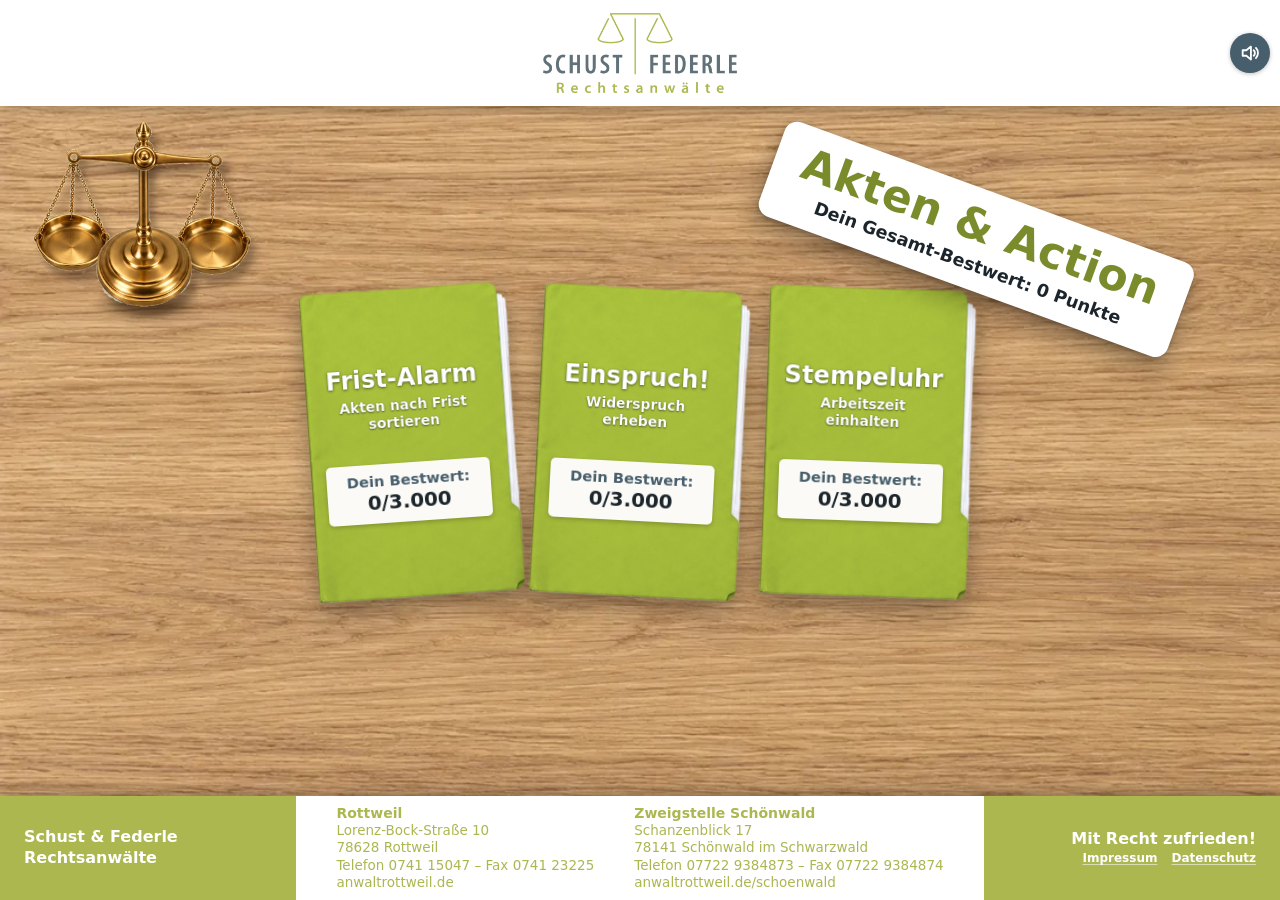
==== commit 9f10e094: "Startseite Hochformat: Spruch entfernt, Impressum/Datenschutz auf eigener grüner Fläche ganz unten C" ====
--- a/index.html
+++ b/index.html
@@ -122,6 +122,7 @@
   .rechtliches a { color: inherit; text-decoration: underline; text-decoration-color: rgba(255,255,255,.55); text-underline-offset: 2px; }
   .rechtliches a:hover, .rechtliches a:focus-visible { text-decoration-color: currentColor; }
   .rechtliches a + a { margin-left: 14px; }
+  .rechtliches.nachunten { display: none; }   /* zweite Fassung ganz unten, nur im Hochformat sichtbar (siehe unten) */
   /* Band dreigeteilt (MZ, 22.10.2026): Kanzleiname und Spruch in Weiß auf hellem Grün (wie bisher), die Adressen in der
      Mitte auf einer weißen Fläche (volle Bandhöhe, gerade Kanten) in hellem Grün ohne Schatten. Hochformat: Adressbereich unten weiß. */
   .kontakt { display: flex; flex-direction: column; gap: 10px; width: auto; align-self: stretch;
@@ -179,6 +180,21 @@
   /* flach und quer: Logo-Balken oben, Kärtchen darunter (MZ, 22.10.2026) */
   @media (max-height: 520px) and (orientation: landscape) {
     .spiele { margin-bottom: 26px; }   /* mind. 20 px Abstand zum Band (MZ, 22.10.2026) */
+  }
+  /* Hochformat (MZ, 23.10.2026): kein Spruch; Impressum/Datenschutz auf eigener grüner Fläche ganz unten unter den Adressen
+     (bündig bis zum unteren Rand). Oben im Band bleibt nur der Kanzleiname. Die Fassung im Spruch ist mit ihm ausgeblendet –
+     Screenreader lesen die Links also nur einmal. Querformat bleibt unverändert. Steht nach den Regeln für flache Fenster. */
+  @media (orientation: portrait) {
+    /* obere grüne Fläche niedrig, Kanzleiname etwas größer und mittig (gleicher Abstand oben und unten) */
+    .fuss { padding-top: 10px; padding-bottom: 0; gap: 10px; }
+    .spruch.kanzlei { font-size: 17px; line-height: 1.25; }
+    .spruch.spruchtext { display: none; }
+    .kontakt { margin-bottom: 0; padding-bottom: 14px; }
+    /* Schrift wie bisher unter dem Spruch (12px, fett, unterstrichen, 14px Abstand) – nur die Lage ist neu */
+    .rechtliches.nachunten {
+      display: block; align-self: stretch; margin: -10px -18px 0; padding: 10px 18px calc(10px + env(safe-area-inset-bottom));
+      background: var(--akzent); color: #fff; text-align: center;
+    }
   }
 
   /* ---------- Animationen (sanft, MZ 22.10.2026): gestaffelt in ca. 1,6s – Logo-Balken gleitet von oben herein, Kärtchen (wie hingeworfen, dreht
@@ -303,11 +319,16 @@
     logo.alt = K.firma || '';
     document.querySelector('.titel').textContent = T.titel || 'Spiele';
     document.querySelector('.spruchtext').textContent = K.spruch || '';
-    // Impressum/Datenschutz unter dem Spruch (Adressen aus kunde.js, neuer Tab)
+    // Impressum/Datenschutz (Adressen aus kunde.js, neuer Tab): quer unter dem Spruch, hochkant ganz unten unter den
+    // Adressen (MZ, 23.10.2026). Zwei Fassungen, per CSS ist immer nur eine sichtbar (die andere display: none).
     if ((K.rechtliches || []).length) {
-      const r = document.createElement('span'); r.className = 'rechtliches';
-      K.rechtliches.forEach(l => { const a = document.createElement('a'); a.href = l.link; a.target = '_blank'; a.rel = 'noopener'; a.textContent = l.text; r.append(a); });
-      document.querySelector('.spruchtext').append(r);
+      const links = cls => {
+        const r = document.createElement('span'); r.className = cls;
+        K.rechtliches.forEach(l => { const a = document.createElement('a'); a.href = l.link; a.target = '_blank'; a.rel = 'noopener'; a.textContent = l.text; r.append(a); });
+        return r;
+      };
+      document.querySelector('.spruchtext').append(links('rechtliches'));
+      document.querySelector('.fuss').append(links('rechtliches nachunten'));
     }
     document.querySelector('.kanzlei').textContent = K.kanzlei || '';
     // Kontakt-Band: Daten aus kunde.js (je Standort), Telefon/E-Mail/Web als Links; Trennzeichen „ – “ mit geschütztem Leerzeichen
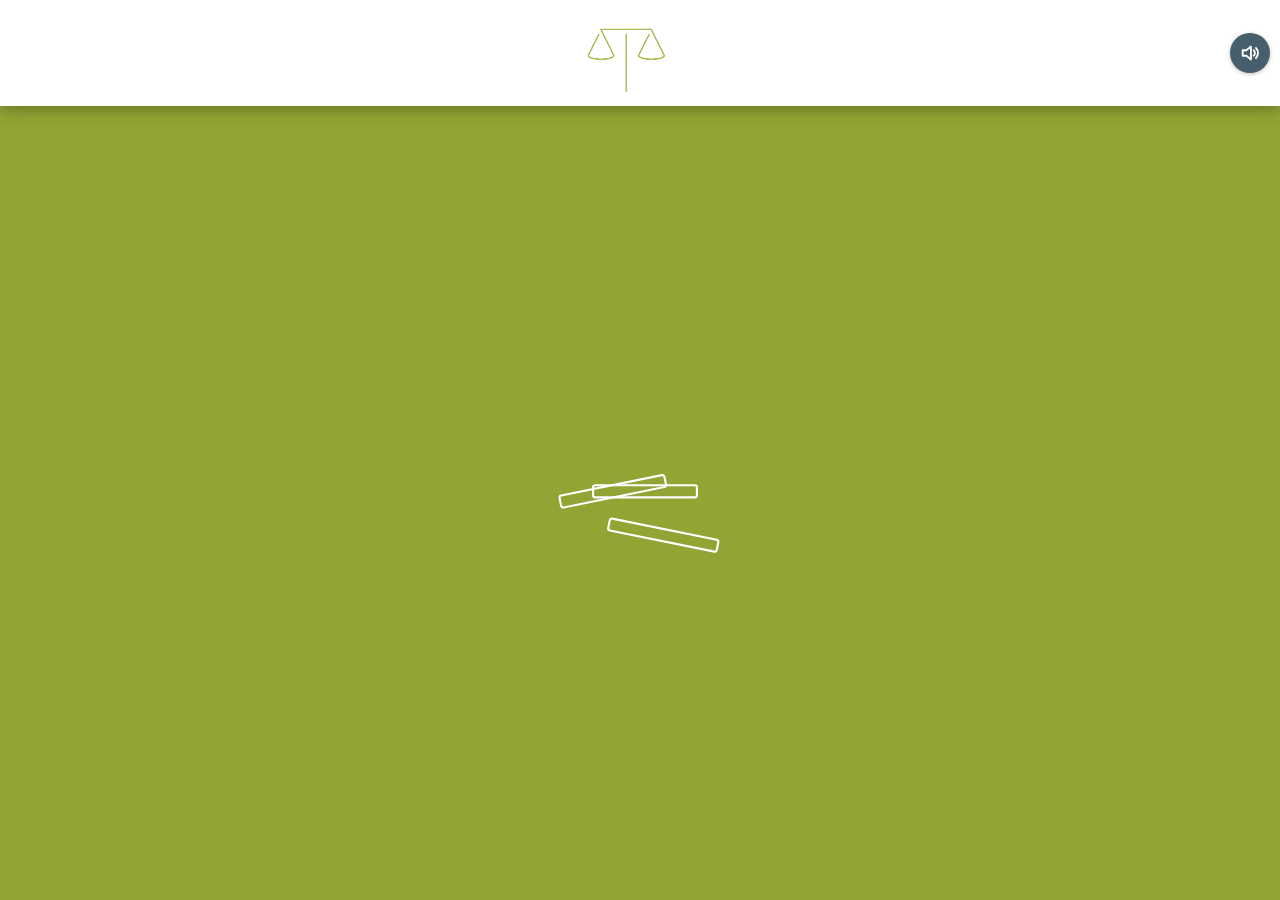
==== commit 6b1d3d17: "Akten & Action: Intro, Sieger-Animation, Bildpause, Korrekturen nach Spielertest - Startseite: Intro" ====
--- a/index.html
+++ b/index.html
@@ -185,14 +185,16 @@
      (bündig bis zum unteren Rand). Oben im Band bleibt nur der Kanzleiname. Die Fassung im Spruch ist mit ihm ausgeblendet –
      Screenreader lesen die Links also nur einmal. Querformat bleibt unverändert. Steht nach den Regeln für flache Fenster. */
   @media (orientation: portrait) {
-    /* obere grüne Fläche niedrig, Kanzleiname etwas größer und mittig (gleicher Abstand oben und unten) */
+    /* obere grüne Fläche niedrig, Kanzleiname etwas größer und mittig (gleicher Abstand oben und unten);
+       beide grünen Flächen gleich hoch (MZ, 23.10.2026): 10 + 22 + 10 = 42px, die untere zusätzlich safe-area */
     .fuss { padding-top: 10px; padding-bottom: 0; gap: 10px; }
-    .spruch.kanzlei { font-size: 17px; line-height: 1.25; }
+    .spruch.kanzlei { font-size: 17px; line-height: 22px; }
     .spruch.spruchtext { display: none; }
     .kontakt { margin-bottom: 0; padding-bottom: 14px; }
     /* Schrift wie bisher unter dem Spruch (12px, fett, unterstrichen, 14px Abstand) – nur die Lage ist neu */
     .rechtliches.nachunten {
-      display: block; align-self: stretch; margin: -10px -18px 0; padding: 10px 18px calc(10px + env(safe-area-inset-bottom));
+      display: flex; align-items: center; justify-content: center; align-self: stretch; margin: -10px -18px 0;
+      height: calc(42px + env(safe-area-inset-bottom)); padding: 0 18px env(safe-area-inset-bottom);
       background: var(--akzent); color: #fff; text-align: center;
     }
   }
@@ -232,7 +234,81 @@
   @media (prefers-reduced-motion: reduce) {
     *, *::before, *::after { animation: none !important; transition: none !important; }
   }
+
+  /* ---------- Intro „Die Waage findet ihren Platz“ (MZ, 23.10.2026): ca. 3s Code-Animation beim ersten Öffnen der Sitzung.
+     Grüne Fläche mit App-Icon → Waage hebt sich, schwingt, schwebt in den Logo-Balken an ihren Platz im Logo (Schriftzug
+     blendet ein) → drei Akten fächern auf und fliegen an die Plätze der Spiel-Akten, Grün wechselt zu Holz. Gezeichnet auf
+     #intro (Leinwand über der Seite); die Seite darunter steuert das Skript (Logo-Balken, Logo, Akten), Kärtchen, Band
+     und Messing-Waage folgen danach mit ihren gewohnten Animationen. Tippen überspringt. ---------- */
+  html.intro { overflow: hidden; }
+  html.intro body::before { content: ""; position: fixed; inset: 0; z-index: 29; background: var(--intro-farbe, #fff); }   /* bis die Leinwand steht */
+  html.intro.introLeinwand body::before { display: none; }
+  #intro { position: fixed; left: 0; top: 0; width: 100vw; height: 100vh; z-index: 30; display: block; touch-action: none; cursor: pointer; }
+  html.intro .logobalken, html.intro .spiel, html.nachIntro .logobalken, html.nachIntro .spiel { animation: none; }
+  html.intro .logo, html.intro .spiel { opacity: 0; }
+  html.intro:not(.introKopf) .kopf .karte { opacity: 0; }
+  html.intro .fuss, html.intro .waage, html.nachIntro .fuss, html.nachIntro .waage { animation-delay: 0s; }
+  html.intro:not(.introBand) .fuss, html.intro:not(.introWaage) .waage { animation-play-state: paused; }
+
+  /* ---------- Sieger-Animation (MZ, 23.10.2026): ab 8.000 Punkten Gesamt-Bestwert einmal beim Zurückkommen, danach per
+     Tipp auf den Gesamt-Bestwert. Kanzleihaus abends mit leichter Kamerafahrt, Feuerwerk in Kanzleifarben (Code), dann
+     Notizzettel „Fall gewonnen – auf ganzer Linie“ mit Punkten und „Zur Startseite“. Tippen überspringt. ---------- */
+  #sieg { position: fixed; inset: 0; z-index: 40; overflow: hidden; background: #1f2a31; display: flex; flex-direction: column;
+    align-items: center; justify-content: flex-end; gap: 16px; padding: 16px 16px calc(22px + env(safe-area-inset-bottom));
+    -webkit-tap-highlight-color: transparent; touch-action: manipulation; }
+  #sieg[hidden] { display: none; }
+  #siegBuehne { position: absolute; inset: 0; width: 100%; height: 100%; display: block; }
+  .siegZettel { position: relative; width: min(100%, 360px); margin: 0; padding: 26px 22px 18px; border-radius: 3px; text-align: center;
+    background: linear-gradient(170deg, #fffdf4, #f7efd6); color: #1c252b; transform: rotate(-3deg);
+    box-shadow: 0 16px 30px rgba(0,0,0,.45), 0 2px 5px rgba(0,0,0,.2); opacity: 0; }
+  .siegZettel::before { content: ""; position: absolute; top: -14px; left: 50%; width: 112px; height: 30px; margin-left: -56px;
+    background: rgba(255,255,255,.6); border: 1px solid rgba(0,0,0,.05); box-shadow: 0 1px 3px rgba(0,0,0,.18); transform: rotate(4deg); }
+  .siegZettel h2 { margin: 0 0 10px; font-family: Georgia, "Times New Roman", Times, serif; font-style: italic; font-weight: 700;
+    font-size: clamp(26px, 7.6vw, 34px); line-height: 1.12; color: var(--titel-farbe, #475e6c); }
+  .siegZettel p { margin: 0; font-size: clamp(16px, 4.6vw, 19px); font-weight: 800; line-height: 1.3; }
+  /* Punkte + Nachsatz: Punkte in eigener Zeile, Nachsatz darunter ausgewogen umbrochen (kein einzelnes Wort allein) */
+  .siegZettel p .zahlTeil, .siegZettel p .nachsatz { display: block; text-wrap: balance; }
+  .siegKnopf { position: relative; width: min(100%, 360px); padding: 14px 20px; border: 0; border-radius: 12px; cursor: pointer;
+    background: var(--haupt); color: var(--haupt-text); font: inherit; font-size: 18px; font-weight: 800;
+    box-shadow: 0 6px 16px rgba(0,0,0,.4); opacity: 0; transition: transform .15s; }
+  .siegKnopf:hover { transform: translateY(-2px); }
+  .siegKnopf:active { transform: scale(.98); }
+  #sieg.zettelDa .siegZettel { animation: siegAufkleben .6s cubic-bezier(.2,.9,.3,1.2) both; }
+  #sieg.zettelDa .siegZettel::before { animation: siegKlebeband .3s .55s ease-out both; }
+  #sieg.zettelDa .siegKnopf { animation: siegKnopfRein .45s .35s ease-out both; }
+  @keyframes siegAufkleben { 0% { opacity: 0; transform: translateY(-36px) rotate(-10deg) scale(1.08); }
+    60% { opacity: 1; transform: translateY(4px) rotate(-2deg) scale(.99); } 100% { opacity: 1; transform: rotate(-3deg); } }
+  @keyframes siegKlebeband { from { opacity: 0; transform: rotate(4deg) scaleX(.3); } }
+  @keyframes siegKnopfRein { from { opacity: 0; translate: 0 14px; } to { opacity: 1; } }
+  /* Querformat: Zettel und Knopf links unten, Haus und Schild mit Logo bleiben sichtbar; flach etwas kleiner */
+  @media (orientation: landscape) {
+    #sieg { align-items: flex-start; padding: 16px 24px calc(24px + env(safe-area-inset-bottom)) max(5vw, env(safe-area-inset-left)); }
+    .siegZettel, .siegKnopf { width: min(42vw, 380px); }
+  }
+  @media (orientation: landscape) and (max-height: 520px) {
+    #sieg { gap: 10px; padding: 12px 20px calc(14px + env(safe-area-inset-bottom)) max(20px, env(safe-area-inset-left)); }
+    .siegZettel, .siegKnopf { width: min(46vw, 340px); }
+    .siegZettel { padding: 20px 18px 14px; }
+    .siegZettel h2 { font-size: 24px; margin-bottom: 6px; }
+    .siegKnopf { padding: 11px 18px; font-size: 17px; }
+  }
+  .unter.siegbar { cursor: pointer; }
+  @media (prefers-reduced-motion: reduce) { .siegZettel, .siegKnopf { opacity: 1; } }
 </style>
+<!-- Kundendaten früh laden: das Intro braucht die Kundenfarbe schon vor dem ersten Bild -->
+<script src="kunde/kunde.js"></script>
+<script>
+  // Intro nur beim ersten Öffnen in dieser Sitzung (sessionStorage, Präfix mg:); Testhilfe #intro bzw. #intro=1.4 (Standbild)
+  (function () {
+    const K = window.KUNDE || {}, h = location.hash;
+    let gesehen = false;
+    try { gesehen = sessionStorage.getItem('mg:intro:' + (K.firma || '')) === '1'; } catch (e) { /* privat */ }
+    if (/(^#|&)intro(?![a-z])/.test(h) || !gesehen) {
+      document.documentElement.classList.add('intro');
+      document.documentElement.style.setProperty('--intro-farbe', (K.farben && K.farben.haupt) || '#475e6c');
+    }
+  })();
+</script>
 </head>
 <body>
 <div class="logobalken"><img class="logo" alt=""></div>
@@ -274,8 +350,12 @@
   <div class="kontakt"></div>
 </footer>
 <button id="tonKnopf" type="button" aria-label="Ton an oder aus"></button>
+<div id="sieg" hidden role="dialog" aria-modal="true" aria-label="Fall gewonnen">
+  <canvas id="siegBuehne" aria-hidden="true"></canvas>
+  <div class="siegZettel"><h2>Fall gewonnen&nbsp;– <span style="white-space: nowrap">auf ganzer Linie</span></h2><p class="siegPunkte"></p></div>
+  <button class="siegKnopf" type="button">Zur Startseite</button>
+</div>
 
-<script src="kunde/kunde.js"></script>
 <script>
   // Farben, Logo und Texte aus kunde/kunde.js übernehmen; Bestwerte aus den Spielen anzeigen
   (function () {
@@ -513,10 +593,10 @@
     // – Ruhe: alle 4–6s ein kleiner Wackler (±2°, minimal größer)
     // – Antippen: hebt sich an, kippt weiter und federt zurück (Darüberfahren: CSS)
     // Weniger Bewegung gewünscht: nur weich einblenden, kein Wackeln.
-    function kopfAnimieren() {
+    function kopfAnimieren(verz) {
       const karte = kopf.querySelector('.karte'), staub = kopf.querySelector('.staub');
       if (!karte.animate) return;
-      const VERZ = 300, DAUER = 1050;
+      const VERZ = verz != null ? verz : 300, DAUER = 1050;
       if (ruhig) { karte.animate([{ opacity: 0 }, { opacity: 1 }], { duration: 400, delay: VERZ, fill: 'backwards' }); return; }
       // Startpunkt oben rechts außerhalb des Bildes, umgerechnet in die Lage des Kärtchens (gedreht, skaliert)
       const r = kopf.getBoundingClientRect(), B = document.documentElement.clientWidth;
@@ -561,7 +641,8 @@
     document.querySelector('.logo').addEventListener('load', neuPlatzieren);
     kopfPlatzieren();
     platzieren();
-    kopfAnimieren();
+    const mitIntro = document.documentElement.classList.contains('intro');
+    if (!mitIntro) kopfAnimieren();   // mit Intro: startet das Intro das Kärtchen (siehe unten)
     let zuletzt = performance.now();
     function malen(jetzt) {
       const dt = Math.min(0.05, (jetzt - zuletzt) / 1000); zuletzt = jetzt;
@@ -594,7 +675,8 @@
     }
     requestAnimationFrame(malen);
     // beim Einblenden (ab ca. 0,9s) einmal sanft einpendeln
-    if (!ruhig) setTimeout(() => { waage.v += 0.9; }, 950);
+    const waageEinpendeln = verz => { if (!ruhig) setTimeout(() => { waage.v += 0.9; }, verz); };
+    if (!mitIntro) waageEinpendeln(950);
     window.__waage = { get winkelGrad() { return +(waage.w * 180 / Math.PI).toFixed(1); }, get groesse() { return Math.round(groesse); }, kippen: () => waage.kippen() };   // Testhilfe
 
     // Musik der Sammlung (MZ, 22.10.2026, ersetzt „Office Piano“): Pixabay „Upbeat Business“ von AtlasAudio, nahtlose
@@ -652,6 +734,432 @@
       symbol();
       if (tonAn) an(); else aus();
     });
+
+    // ---------- Hilfen für Intro und Sieger-Animation ----------
+    const klemme = (v, a, b) => Math.min(b, Math.max(a, v));
+    const anteil = (t, a, b) => klemme((t - a) / (b - a), 0, 1);
+    const weich = p => p * p * (3 - 2 * p);
+    const rausK = p => 1 - Math.pow(1 - p, 3);
+    const misch = (a, b, p) => a + (b - a) * p;
+    const wurzelKl = document.documentElement.classList;
+    const testIntro = /(?:^#|&)intro(?:=([\d.]+))?(?:&|$)/.exec(location.hash);
+    const testSieg = /(?:^#|&)sieg=(\d+)/.exec(location.hash);
+    const ladeBild = src => new Promise(ok => { const i = new Image(); i.onload = () => ok(i); i.onerror = () => ok(null); i.src = src; });
+
+    // ---------- Intro „Die Waage findet ihren Platz“ (MZ, 23.10.2026) ----------
+    // Waage im Logo (kunde/logo-hell.png, 720 × 298 px): Schalen, Balken und Säule = alle grünen Pixel im Rechteck
+    // x 202–482, y 0–230 (darunter beginnt „Rechtsanwälte“). Bei einem anderen Logo hier anpassen.
+    const LOGO_WAAGE = { x0: 202, y0: 0, x1: 482, y1: 230, b: 720, h: 298 };
+    // App-Icon (icons/icon-512.png) in 512er Einheiten: Waage (gleiche Form wie im Logo, weiß) und drei flache Akten
+    // (weiße Linie, Mittellinie des Strichs, Strich 4, Ecken 4) – im Intro nachgebaut, damit die Teile sich lösen können
+    const ICON = { waage: [136, 110, 376, 306], akten: [[154, 310, 357, 333], [167, 342, 364, 365], [144, 374, 354, 397]], strich: 4, rund: 4 };
+    // Zeitplan in Sekunden
+    const IZ = { icon: [0, 0.35], kachelAus: [0.35, 0.6], heben: [0.5, 1.05], balken: [0.75, 1.2], flug: [1.05, 1.75], farbe: [1.3, 1.7],
+      landen: 1.75, schrift: [1.75, 2.15], faechern: [1.45, 1.8], aktenFlug: [1.8, 2.45], aktenEin: 2.35, gruenAus: [1.95, 2.7],
+      kopf: 1.95, band: 2.2, waage: 2.35, ende: 3.0 };
+    function introBeenden() {
+      wurzelKl.remove('intro', 'introLeinwand', 'introKopf', 'introBand', 'introWaage');
+      wurzelKl.add('nachIntro');
+      try { sessionStorage.setItem('mg:intro:' + (K.firma || ''), '1'); } catch (e) { /* privat */ }
+    }
+    function introStarten(fertig) {
+      if (!wurzelKl.contains('intro')) { fertig(); return; }
+      const stand = testIntro && testIntro[1] != null ? parseFloat(testIntro[1]) : null;
+      const balken = document.querySelector('.logobalken'), akten = [...document.querySelectorAll('.spiele .spiel')];
+      // Waage aus dem Logo ausschneiden (grün wie im Logo und weiß wie im Icon)
+      ladeBild(K.logoAufHell || K.logo || 'kunde/logo.png').then(lb => {
+        if (!lb || !lb.naturalWidth) { introBeenden(); fertig(); return; }
+        const fx = lb.naturalWidth / LOGO_WAAGE.b, fy = lb.naturalHeight / LOGO_WAAGE.h;
+        const sx = Math.round(LOGO_WAAGE.x0 * fx), sy = Math.round(LOGO_WAAGE.y0 * fy), sw = Math.round((LOGO_WAAGE.x1 - LOGO_WAAGE.x0) * fx), sh = Math.round((LOGO_WAAGE.y1 - LOGO_WAAGE.y0) * fy);
+        const gruen = document.createElement('canvas'); gruen.width = sw; gruen.height = sh;
+        const gg = gruen.getContext('2d'); gg.drawImage(lb, sx, sy, sw, sh, 0, 0, sw, sh);
+        const d = gg.getImageData(0, 0, sw, sh), p = d.data;
+        for (let i = 0; i < p.length; i += 4) if (!(p[i + 1] > p[i + 2] + 50 && p[i] > p[i + 2] + 40)) p[i + 3] = 0;   // nur Grün
+        gg.putImageData(d, 0, 0);
+        const weiss = document.createElement('canvas'); weiss.width = sw; weiss.height = sh;
+        const wg = weiss.getContext('2d'); wg.drawImage(gruen, 0, 0); wg.globalCompositeOperation = 'source-in'; wg.fillStyle = '#fff'; wg.fillRect(0, 0, sw, sh);
+        abspielen(gruen, weiss);
+      });
+      function abspielen(gruen, weiss) {
+        const lw = document.createElement('canvas');
+        lw.id = 'intro'; lw.setAttribute('aria-hidden', 'true');
+        document.body.append(lw);
+        const g = lw.getContext('2d');
+        let start = performance.now(), skip = null, fertigGemeldet = false;
+        const gesetzt = {};   // Klassen/Animationen, die schon gestartet sind
+        function stufe(name, t, bei, tun) { if (!gesetzt[name] && t >= bei) { gesetzt[name] = true; tun(); } }
+        // Lage der Spiel-Akten ohne Drehung: Mitte aus dem (gedrehten) Rahmen, Größe aus offsetWidth/-Height, Drehung aus --dreh
+        const akteLage = a => { const r = a.getBoundingClientRect(); return { x: r.left + r.width / 2, y: r.top + r.height / 2, w: a.offsetWidth, h: a.offsetHeight,
+          dreh: (parseFloat(getComputedStyle(a).getPropertyValue('--dreh')) || 0) * Math.PI / 180 }; };
+        function seiteStellen(t) {
+          // Logo-Balken gleitet herein, Logo-Schriftzug blendet ein, Akten erscheinen beim Ankommen der gezeichneten Akten
+          const pb = ruhig ? 1 : rausK(anteil(t, IZ.balken[0], IZ.balken[1]));
+          balken.style.translate = `0 ${(-105 * (1 - pb)).toFixed(2)}%`;
+          logo.style.opacity = ruhig ? 1 : anteil(t, IZ.schrift[0], IZ.schrift[1]);
+          akten.forEach((a, i) => { a.style.opacity = ruhig ? 1 : anteil(t, IZ.aktenEin + i * 0.07, IZ.aktenEin + i * 0.07 + 0.3); });
+          stufe('kopf', t, ruhig ? 0 : IZ.kopf, () => { wurzelKl.add('introKopf'); kopfAnimieren(0); });
+          stufe('band', t, ruhig ? 0 : IZ.band, () => wurzelKl.add('introBand'));
+          stufe('waage', t, ruhig ? 0 : IZ.waage, () => { wurzelKl.add('introWaage'); waageEinpendeln(900); });
+        }
+        function zeichnen(t) {
+          const B = innerWidth, H = innerHeight, dpr = Math.min(devicePixelRatio || 1, 2.5);
+          if (lw.width !== Math.round(B * dpr) || lw.height !== Math.round(H * dpr)) { lw.width = Math.round(B * dpr); lw.height = Math.round(H * dpr); }
+          g.setTransform(dpr, 0, 0, dpr, 0, 0);
+          g.clearRect(0, 0, B, H);
+          // grüne Fläche, darin ein Loch für den weißen Logo-Balken (mit seinem Schatten)
+          const gruenA = ruhig ? 1 - anteil(t, 0.5, 1) : 1 - weich(anteil(t, IZ.gruenAus[0], IZ.gruenAus[1]));
+          const br = balken.getBoundingClientRect();
+          if (gruenA > 0) {
+            g.save(); g.globalAlpha = gruenA; g.fillStyle = F.haupt; g.fillRect(0, 0, B, H);
+            if (br.bottom > 0) {
+              g.shadowColor = 'rgba(0,0,0,.28)'; g.shadowBlur = 14; g.shadowOffsetY = 4; g.fillStyle = '#fff'; g.fillRect(br.left, br.top - 20, br.width, br.height + 20);
+              g.shadowColor = 'transparent'; g.clearRect(br.left, br.top - 20, br.width, br.height + 20);
+            }
+            g.restore();
+          }
+          if (ruhig) {   // weniger Bewegung: nur das Icon, das mit dem Grün ausblendet
+            if (gruenA > 0) iconZeichnen(1, gruenA, 0);
+            return;
+          }
+          // App-Icon: Kachel (gleiches Grün, nur Schatten) erscheint und löst sich auf
+          const S = klemme(Math.min(B, H) * 0.44, 140, 270), cx = B / 2, cy = H * 0.5;
+          const ein = rausK(anteil(t, IZ.icon[0], IZ.icon[1])), kachel = 1 - anteil(t, IZ.kachelAus[0], IZ.kachelAus[1]);
+          const sk = 0.86 + 0.14 * ein;
+          if (kachel > 0) {
+            g.save(); g.globalAlpha = ein * kachel; g.translate(cx, cy); g.scale(sk, sk);
+            g.shadowColor = 'rgba(0,0,0,.32)'; g.shadowBlur = S * 0.08; g.shadowOffsetY = S * 0.03;
+            g.fillStyle = F.haupt; runderPfad(g, -S / 2, -S / 2, S, S, S * 0.22); g.fill();
+            g.restore();
+          }
+          const u = S / 512 * sk, ox = cx - 256 * u, oy = cy - 256 * u;   // Icon-Einheiten → Bildschirm
+          // Waage: Lage im Icon → gehoben und schwingend → Flug in den Logo-Balken → Platz im Logo
+          const iw = ICON.waage, w0 = (iw[2] - iw[0]) * u, h0 = w0 * gruen.height / gruen.width;
+          const x0 = ox + (iw[0] + iw[2]) / 2 * u, y0 = oy + iw[1] * u;   // Mitte oben (Aufhängung)
+          const lr = logo.getBoundingClientRect();
+          const zw = (LOGO_WAAGE.x1 - LOGO_WAAGE.x0) / LOGO_WAAGE.b * lr.width;
+          const zx = lr.left + (LOGO_WAAGE.x0 + LOGO_WAAGE.x1) / 2 / LOGO_WAAGE.b * lr.width, zy = lr.top + LOGO_WAAGE.y0 / LOGO_WAAGE.h * lr.height;
+          const heb = rausK(anteil(t, IZ.heben[0], IZ.heben[1])), hy = y0 - heb * S * 0.2;
+          const ts = t - IZ.heben[0], schwing = ts > 0 ? 0.13 * Math.sin(ts * Math.PI * 2 / 0.75) * Math.exp(-ts * 2.2) : 0;
+          const pf = weich(anteil(t, IZ.flug[0], IZ.flug[1]));
+          // leichter Bogen zur Seite (nie über den oberen Rand hinaus)
+          const kx = (x0 + zx) / 2 - S * 0.35, ky = (hy + zy) / 2;
+          const bx = (1 - pf) * (1 - pf) * x0 + 2 * (1 - pf) * pf * kx + pf * pf * zx, by = (1 - pf) * (1 - pf) * hy + 2 * (1 - pf) * pf * ky + pf * pf * zy;
+          const ww = misch(w0, zw, pf), wh = ww * gruen.height / gruen.width;
+          const lt = t - IZ.landen, quetsch = lt > 0 && lt < 0.3 ? 0.06 * Math.sin(lt / 0.3 * Math.PI) : 0;
+          const farbe = weich(anteil(t, IZ.farbe[0], IZ.farbe[1]));
+          const waageA = ein * (1 - anteil(t, IZ.schrift[1], IZ.schrift[1] + 0.05));
+          if (waageA > 0) {
+            g.save(); g.globalAlpha = waageA; g.translate(bx, by); g.rotate(schwing * (1 - pf)); g.scale(1 + quetsch * 0.5, 1 - quetsch);
+            if (farbe < 1) g.drawImage(weiss, -ww / 2, 0, ww, wh);
+            if (farbe > 0) { g.globalAlpha = waageA * farbe; g.drawImage(gruen, -ww / 2, 0, ww, wh); }
+            g.restore();
+          }
+          // Akten: liegen im Icon, fächern auf, fliegen an die Plätze der Spiel-Akten und blenden dort aus
+          const pfa = weich(anteil(t, IZ.faechern[0], IZ.faechern[1]));
+          ICON.akten.forEach((r, i) => {
+            const dl = i * 0.07, pa = weich(anteil(t, IZ.aktenFlug[0] + dl, IZ.aktenFlug[1] + dl));
+            const aus = 1 - anteil(t, IZ.aktenFlug[1] + dl - 0.05, IZ.aktenFlug[1] + dl + 0.2);
+            if (aus <= 0) return;
+            const ziel = akteLage(akten[i]);
+            const ax = ox + (r[0] + r[2]) / 2 * u, ay = oy + (r[1] + r[3]) / 2 * u, aw = (r[2] - r[0]) * u, ah = (r[3] - r[1]) * u;
+            // Fächer: äußere Akten drehen sich auseinander, die mittlere hebt sich leicht
+            const fd = [-0.32, 0, 0.32][i] * pfa, fxv = [-0.16, 0, 0.16][i] * S * pfa, fyv = [0.04, -0.06, 0.1][i] * S * pfa;
+            const sx = ax + fxv, sy = ay + fyv;
+            const mx = misch(sx, ziel.x, pa), my = misch(sy, ziel.y, pa) - Math.sin(pa * Math.PI) * S * 0.12;
+            const mw = misch(aw, ziel.w, pa), mh = misch(ah, ziel.h, pa), md = misch(fd, ziel.dreh, pa);
+            g.save(); g.globalAlpha = ein * aus; g.translate(mx, my); g.rotate(md);
+            g.strokeStyle = '#fff'; g.lineWidth = misch(ICON.strich * u, 3, pa);
+            runderPfad(g, -mw / 2, -mh / 2, mw, mh, misch(ICON.rund * u, 8, pa)); g.stroke();
+            g.restore();
+          });
+        }
+        // weniger Bewegung: Icon still, ohne Teile lösen
+        function iconZeichnen(ein, alpha) {
+          const B = innerWidth, H = innerHeight, S = klemme(Math.min(B, H) * 0.44, 140, 270), u = S / 512, ox = B / 2 - 256 * u, oy = H * 0.5 - 256 * u;
+          g.save(); g.globalAlpha = alpha;
+          const iw = ICON.waage, w0 = (iw[2] - iw[0]) * u;
+          g.drawImage(weiss, ox + iw[0] * u, oy + iw[1] * u, w0, w0 * weiss.height / weiss.width);
+          g.strokeStyle = '#fff'; g.lineWidth = ICON.strich * u;
+          ICON.akten.forEach(r => { runderPfad(g, ox + r[0] * u, oy + r[1] * u, (r[2] - r[0]) * u, (r[3] - r[1]) * u, ICON.rund * u); g.stroke(); });
+          g.restore();
+        }
+        const ENDE = ruhig ? 1 : IZ.ende;
+        function abschluss() {
+          if (fertigGemeldet) return;
+          fertigGemeldet = true;
+          seiteStellen(99);
+          lw.remove();
+          balken.style.translate = ''; logo.style.opacity = ''; akten.forEach(a => { a.style.opacity = ''; });
+          introBeenden();
+          fertig();
+        }
+        function bild(jetzt) {
+          if (fertigGemeldet) return;
+          const t = stand != null ? stand : (jetzt - start) / 1000;
+          if (skip != null) {   // überspringen: Seite sofort fertig, Leinwand blendet kurz aus
+            const q = anteil((jetzt - skip) / 1000, 0, 0.3);
+            lw.style.opacity = 1 - q;
+            if (q >= 1) { abschluss(); return; }
+          } else {
+            if (scrollX || scrollY) scrollTo(0, 0);   // Intro beginnt oben (z. B. nach Neuladen mit gemerkter Scrollposition)
+            seiteStellen(t);
+            zeichnen(t);
+            wurzelKl.add('introLeinwand');
+            if (stand == null && t >= ENDE) { abschluss(); return; }
+          }
+          requestAnimationFrame(bild);
+        }
+        lw.addEventListener('pointerdown', e => {
+          e.preventDefault();
+          if (skip != null || stand != null) return;
+          skip = performance.now();
+          seiteStellen(99);
+        });
+        addEventListener('keydown', e => { if (!fertigGemeldet && skip == null && (e.key === 'Escape' || e.key === ' ' || e.key === 'Enter')) { skip = performance.now(); seiteStellen(99); } });
+        // Standbild (#intro=1.4): Seite und gestartete Animationen auf diesen Moment stellen
+        if (stand != null) {
+          seiteStellen(stand);
+          const t0 = { kopf: IZ.kopf, band: IZ.band, waage: IZ.waage };
+          requestAnimationFrame(() => {
+            [['kopf', '.kopf .karte'], ['kopf', '.kopf .staub'], ['band', '.fuss'], ['waage', '.waage']].forEach(([n, sel]) => {
+              const el = document.querySelector(sel);
+              if (el && el.getAnimations) el.getAnimations().forEach(an => { an.pause(); an.currentTime = Math.max(0, (stand - t0[n]) * 1000); });
+            });
+          });
+        }
+        start = performance.now();
+        requestAnimationFrame(bild);
+      }
+    }
+    function runderPfad(g, x, y, w, h, r) {
+      r = Math.min(r, w / 2, h / 2);
+      g.beginPath(); g.moveTo(x + r, y); g.arcTo(x + w, y, x + w, y + h, r); g.arcTo(x + w, y + h, x, y + h, r);
+      g.arcTo(x, y + h, x, y, r); g.arcTo(x, y, x + w, y, r); g.closePath();
+    }
+
+    // ---------- Sieger-Animation (MZ, 23.10.2026) ----------
+    const SIEG_AB = 8000, SIEG_KEY = 'mg:sieg:' + (K.firma || '');
+    const siegWert = testSieg ? +testSieg[1] : gesamt;
+    const siegMax = document.querySelectorAll('.spiel:not(.bald)').length * 3000;   // je Spiel 3 Level à 1.000
+    const FEUER = { datei: 'klaenge/feuerwerk.mp3', proben: 132300, pegel: 0.55 };   // Sonniss „SBfa_Fireworks 001“, 10–16s
+    // Feuerwerk nur in Kanzleifarben: Grün, helles Grün, Gold/Oliv, Weiß
+    const FARBEN = [F.haupt, F.akzent, '#d6c35e', '#ffffff'];
+    // Haus abends (aus der Stempeluhr) mit Logo auf dem Schild, wie dort: Schild-Ecken in Pixeln des Originals (1254 px)
+    const HB = 1100, HS = HB / 1254;
+    const SCHILD = { tl: [758, 571], tr: [1092, 425], br: [1198, 1042], bl: [785, 1085] }, STREIFEN = [768, 1032, 1206, 1192];
+    const LOGO_FELD = { u0: 0.1, u1: 0.9, vMitte: 0.28, breitePx: 380, hoehePx: 560 };
+    let haus = null, hausLaedt = null;
+    function hausBauen() {
+      if (hausLaedt) return hausLaedt;
+      hausLaedt = Promise.all([ladeBild('bilder/haus-abend.webp'), ladeBild(K.logoAufHell || K.logo || 'kunde/logo.png')]).then(([hb, lb]) => {
+        if (!hb) return null;
+        const c = document.createElement('canvas'); c.width = HB; c.height = HB;
+        const x = c.getContext('2d'); x.drawImage(hb, 0, 0, HB, HB);
+        // Streifen auf dem Schild in Kundenfarbe (#00FF00 → F.haupt), nur im Rechteck des Streifens
+        const [x0, y0, x1, y1] = STREIFEN.map(v => Math.round(v * HS));
+        const bd = x.getImageData(x0, y0, x1 - x0, y1 - y0), d = bd.data, ziel = [n >> 16 & 255, n >> 8 & 255, n & 255];
+        for (let i = 0; i < d.length; i += 4) {
+          const gr = d[i + 1] - Math.max(d[i], d[i + 2]);
+          if (gr < 16) continue;
+          const t = Math.min(1, (gr - 16) / 36), h = Math.min(1.3, d[i + 1] / 210);
+          for (let k = 0; k < 3; k++) d[i + k] += (Math.min(255, ziel[k] * h) - d[i + k]) * t;
+        }
+        x.putImageData(bd, x0, y0);
+        if (lb && lb.naturalWidth) {   // Logo perspektivisch in 40 Streifen, „multiply“ wie in der Stempeluhr
+          const pkt = (u, v) => { const q = SCHILD, l = (a, b, t) => [a[0] + (b[0] - a[0]) * t, a[1] + (b[1] - a[1]) * t]; const p = l(l(q.tl, q.tr, u), l(q.bl, q.br, u), v); return [p[0] * HS, p[1] * HS]; };
+          const lwd = lb.naturalWidth, lhd = lb.naturalHeight, vh = (LOGO_FELD.breitePx * (LOGO_FELD.u1 - LOGO_FELD.u0) / (lwd / lhd)) / LOGO_FELD.hoehePx;
+          const v0 = LOGO_FELD.vMitte - vh / 2, v1 = LOGO_FELD.vMitte + vh / 2, N = 40;
+          x.save(); x.globalCompositeOperation = 'multiply';
+          for (let j = 0; j < N; j++) {
+            const u0 = LOGO_FELD.u0 + (LOGO_FELD.u1 - LOGO_FELD.u0) * j / N, u1 = LOGO_FELD.u0 + (LOGO_FELD.u1 - LOGO_FELD.u0) * (j + 1) / N;
+            const p00 = pkt(u0, v0), p10 = pkt(u1, v0), p01 = pkt(u0, v1), sx0 = lwd * j / N, sw = lwd / N;
+            const a = (p10[0] - p00[0]) / sw, b = (p10[1] - p00[1]) / sw, cc = (p01[0] - p00[0]) / lhd, dd = (p01[1] - p00[1]) / lhd;
+            x.setTransform(a, b, cc, dd, p00[0] - a * sx0, p00[1] - b * sx0);
+            x.drawImage(lb, sx0, 0, Math.min(sw + 0.6, lwd - sx0), lhd, sx0, 0, Math.min(sw + 0.6, lwd - sx0), lhd);
+          }
+          x.restore();
+        }
+        haus = c;
+        return c;
+      });
+      return hausLaedt;
+    }
+    // Feuerwerksklang über Web Audio (wie die Musik); Musik währenddessen leiser
+    let feuerPuffer = null, feuerQuelle = null;
+    function tonZuschneiden(b, proben) {
+      const RATE = 22050, VORLAUF = 1105, ueber = b.duration * RATE - proben;
+      if (ueber < 2) return b;
+      const ab = Math.round((ueber >= VORLAUF - 4 ? VORLAUF : 0) / RATE * b.sampleRate), laenge = Math.min(b.length - ab, Math.round(proben / RATE * b.sampleRate));
+      const neu = ac.createBuffer(b.numberOfChannels, laenge, b.sampleRate);
+      for (let k = 0; k < b.numberOfChannels; k++) neu.getChannelData(k).set(b.getChannelData(k).subarray(ab, ab + laenge));
+      return neu;
+    }
+    function feuerTon(verz) {
+      if (!tonAn || !AC) return;
+      if (!ac) an();                 // legt den Audio-Kontext an und lädt die Musik
+      if (!ac) ac = new AC();
+      if (ac.state !== 'running') ac.resume().catch(() => {});
+      const los = () => {
+        if (!feuerPuffer || ac.state !== 'running' || !siegLaeuft) return;
+        const q = ac.createBufferSource(), v = ac.createGain();
+        q.buffer = feuerPuffer; v.gain.value = FEUER.pegel; q.connect(v).connect(ac.destination);
+        q.start(ac.currentTime + Math.max(0, verz - (performance.now() - siegStart) / 1000));
+        feuerQuelle = { q, v };
+      };
+      if (feuerPuffer) los();
+      else fetch(FEUER.datei).then(r => r.arrayBuffer()).then(b => new Promise((ok, nein) => ac.decodeAudioData(b, ok, nein)))
+        .then(b => { feuerPuffer = tonZuschneiden(b, FEUER.proben); los(); }).catch(() => {});
+      if (laeuft) laeuft.v.gain.setTargetAtTime(MUSIK.pegel * 0.3, ac.currentTime, 0.3);
+    }
+    function feuerTonAus() {
+      if (feuerQuelle) { try { feuerQuelle.v.gain.setTargetAtTime(0.0001, ac.currentTime, 0.12); feuerQuelle.q.stop(ac.currentTime + 0.6); } catch (e) { /* egal */ } feuerQuelle = null; }
+      if (laeuft && ac) laeuft.v.gain.setTargetAtTime(MUSIK.pegel, ac.currentTime, 0.5);
+    }
+    const sieg = document.getElementById('sieg'), siegBuehne = document.getElementById('siegBuehne'), siegG = siegBuehne.getContext('2d');
+    const SZ = { zoom: [0, 6], raketen: [0.45, 1.1, 1.75, 2.4], steig: 0.85, funken: 1.9, zettel: 3.1, klang: 0.35 };
+    let siegLaeuft = false, siegStart = 0, siegSkip = false, raketen = [], zuvorFokus = null;
+    function raketenPlanen(B, H) {
+      // Startpunkte unten, Zerplatzen im oberen Drittel, abwechselnd links/rechts
+      const ziele = [[0.3, 0.16], [0.72, 0.12], [0.52, 0.27], [0.84, 0.24]];
+      raketen = SZ.raketen.map((t0, i) => {
+        const [zx, zy] = ziele[i], funken = [];
+        const N = ruhig ? 0 : 90, farbe = FARBEN[i % FARBEN.length], farbe2 = FARBEN[(i + 2) % FARBEN.length];
+        for (let k = 0; k < N; k++) {
+          const w = (k / N) * Math.PI * 2 + Math.random() * 0.12, v = (0.6 + Math.random() * 0.4) * Math.min(B, H) * 0.85;
+          funken.push({ vx: Math.cos(w) * v, vy: Math.sin(w) * v, farbe: k % 3 ? farbe : farbe2, blitz: Math.random() * 6 });
+        }
+        return { t0, sx: (zx + (Math.random() - 0.5) * 0.1) * B, zx: zx * B, zy: zy * H, funken };
+      });
+    }
+    function siegZeichnen(t) {
+      const B = innerWidth, H = innerHeight, dpr = Math.min(devicePixelRatio || 1, 2);
+      if (siegBuehne.width !== Math.round(B * dpr) || siegBuehne.height !== Math.round(H * dpr)) { siegBuehne.width = Math.round(B * dpr); siegBuehne.height = Math.round(H * dpr); raketenPlanen(B, H); }
+      const g = siegG; g.setTransform(dpr, 0, 0, dpr, 0, 0);
+      g.fillStyle = '#1f2a31'; g.fillRect(0, 0, B, H);
+      if (haus) {
+        // Kamerafahrt: langsam heran und leicht nach oben zum Himmel; Blickpunkt Haus und Schild
+        const p = ruhig ? 0 : weich(anteil(t, SZ.zoom[0], SZ.zoom[1])), s = Math.max(B / HB, H / HB) * (1.02 + 0.08 * p);
+        // hochkant: Schild mit Logo ganz im Bild; quer: Dach, Himmel und Logo, Zettel liegt links unten
+        const fx = HB * (B > H ? 0.6 : 0.77), fy = HB * (B > H ? misch(0.4, 0.3, p) : misch(0.52, 0.42, p));
+        const ox = klemme(B / 2 - fx * s, B - HB * s, 0), oy = klemme(H / 2 - fy * s, H - HB * s, 0);
+        g.globalAlpha = anteil(t, 0, 0.5); g.drawImage(haus, ox, oy, HB * s, HB * s); g.globalAlpha = 1;
+        // Abenddämmerung oben etwas dunkler, damit das Feuerwerk leuchtet
+        const vg = g.createLinearGradient(0, 0, 0, H); vg.addColorStop(0, 'rgba(20,24,40,.45)'); vg.addColorStop(0.55, 'rgba(20,24,40,.08)'); vg.addColorStop(1, 'rgba(20,24,40,.25)');
+        g.fillStyle = vg; g.fillRect(0, 0, B, H);
+      }
+      if (ruhig) return;
+      // Raketen: Leuchtspur nach oben, dann Funken mit Schwerkraft, die ausglühen
+      g.save(); g.globalCompositeOperation = 'lighter';
+      raketen.forEach(r => {
+        const tr = t - r.t0;
+        if (tr < 0) return;
+        if (tr < SZ.steig) {
+          const q = rausK(tr / SZ.steig), x = misch(r.sx, r.zx, q), y = misch(H + 10, r.zy, q);
+          for (let k = 0; k < 8; k++) {
+            const qk = rausK(Math.max(0, tr - k * 0.025) / SZ.steig);
+            g.fillStyle = `rgba(255,240,200,${0.5 * (1 - k / 8)})`;
+            g.beginPath(); g.arc(misch(r.sx, r.zx, qk), misch(H + 10, r.zy, qk), 2.2 - k * 0.2, 0, Math.PI * 2); g.fill();
+          }
+          g.fillStyle = '#fff'; g.beginPath(); g.arc(x, y, 2.6, 0, Math.PI * 2); g.fill();
+          return;
+        }
+        const tf = tr - SZ.steig;
+        if (tf > SZ.funken) return;
+        const a = 1 - tf / SZ.funken;
+        if (tf < 0.18) {   // Blitz beim Zerplatzen
+          const bl = g.createRadialGradient(r.zx, r.zy, 0, r.zx, r.zy, Math.min(B, H) * 0.22);
+          bl.addColorStop(0, `rgba(255,250,225,${0.55 * (1 - tf / 0.18)})`); bl.addColorStop(1, 'rgba(255,250,225,0)');
+          g.fillStyle = bl; g.fillRect(r.zx - B, r.zy - H, 2 * B, 2 * H);
+        }
+        r.funken.forEach(f => {
+          const brems = (1 - Math.exp(-tf * 2.4)) / 2.4;   // Luftwiderstand
+          const x = r.zx + f.vx * brems, y = r.zy + f.vy * brems + 60 * tf * tf;
+          const fl = a * (0.75 + 0.25 * Math.sin(tf * 30 + f.blitz));
+          // Leuchten addiert sich zum Himmel, der Funke selbst bleibt in seiner Kanzleifarbe (nicht aufgehellt)
+          g.fillStyle = f.farbe;
+          g.globalCompositeOperation = 'lighter';
+          g.globalAlpha = Math.max(0, fl * 0.16); g.beginPath(); g.arc(x, y, 6 + 4 * a, 0, Math.PI * 2); g.fill();
+          g.globalCompositeOperation = 'source-over';
+          g.globalAlpha = Math.max(0, fl); g.beginPath(); g.arc(x, y, 2 + 1.6 * a, 0, Math.PI * 2); g.fill();
+          // kurzer Schweif
+          const x2 = r.zx + f.vx * brems * 0.86, y2 = r.zy + f.vy * brems * 0.86 + 60 * tf * tf * 0.9;
+          g.strokeStyle = f.farbe; g.lineWidth = 1.6; g.globalAlpha = Math.max(0, fl * 0.5);
+          g.beginPath(); g.moveTo(x2, y2); g.lineTo(x, y); g.stroke();
+        });
+        g.globalAlpha = 1;
+      });
+      g.restore();
+    }
+    function siegBild(jetzt) {
+      if (!siegLaeuft) return;
+      const t = siegStand != null ? siegStand : (jetzt - siegStart) / 1000;
+      siegZeichnen(t);
+      if (!sieg.classList.contains('zettelDa') && (t >= SZ.zettel || siegSkip)) {
+        sieg.classList.add('zettelDa');
+        setTimeout(() => sieg.querySelector('.siegKnopf').focus({ preventScroll: true, focusVisible: false }), 400);
+      }
+      // nach dem letzten Funken nur noch das Haus (sparsam: dann weiter mit wenigen Bildern)
+      requestAnimationFrame(siegBild);
+    }
+    let siegStand = null;
+    function siegZeigen(wert) {
+      if (siegLaeuft) return;
+      siegLaeuft = true; siegSkip = false;
+      zuvorFokus = document.activeElement;
+      // Punkte + Nachsatz (MZ, 23.10.2026): „8.734 von 9.000 Punkten –“ als eigene Zeile, Nachsatz darunter
+      const sp = sieg.querySelector('.siegPunkte'), zahlTeil = document.createElement('span'), nachsatz = document.createElement('span');
+      zahlTeil.className = 'zahlTeil'; nachsatz.className = 'nachsatz';
+      nachsatz.textContent = ' alle Akten, Zeugen und Stempel im Griff';
+      zahlTeil.textContent = wert.toLocaleString('de-DE') + ' von ' + siegMax.toLocaleString('de-DE') + ' Punkten –';
+      sp.replaceChildren(zahlTeil, nachsatz);
+      sieg.classList.remove('zettelDa');
+      sieg.hidden = false;
+      document.documentElement.style.overflow = 'hidden';
+      siegBuehne.width = 0;   // neu planen
+      hausBauen().then(() => {
+        siegStart = performance.now();
+        feuerTon(SZ.klang);
+        requestAnimationFrame(siegBild);
+      });
+    }
+    function siegSchliessen() {
+      if (!siegLaeuft) return;
+      siegLaeuft = false;
+      feuerTonAus();
+      sieg.hidden = true; sieg.classList.remove('zettelDa');
+      document.documentElement.style.overflow = '';
+      if (zuvorFokus && zuvorFokus !== document.body && zuvorFokus.focus) zuvorFokus.focus({ preventScroll: true });
+      else if (document.activeElement) document.activeElement.blur();
+    }
+    sieg.querySelector('.siegKnopf').addEventListener('click', e => { e.stopPropagation(); siegSchliessen(); });
+    // Tippen überspringt bis zum Zettel (Feuerwerk läuft weiter)
+    sieg.addEventListener('pointerdown', e => {
+      if (!e.target.closest('.siegKnopf')) siegSkip = true;
+      if (!feuerQuelle && siegLaeuft) feuerTon(0);   // Ton war ohne Tippen gesperrt: jetzt nachholen
+    });
+    addEventListener('keydown', e => { if (siegLaeuft && e.key === 'Escape') siegSchliessen(); });
+    // Gesamt-Bestwert antippen: Sieger-Animation wiederholen (ab 8.000 Punkten)
+    const unter = document.querySelector('.unter');
+    if (testSieg) unter.textContent = 'Dein Gesamt-Bestwert: ' + siegWert.toLocaleString('de-DE') + ' Punkte';   // Testhilfe #sieg=8234
+    if (siegWert >= SIEG_AB) {
+      unter.classList.add('siegbar'); unter.setAttribute('role', 'button'); unter.tabIndex = 0;
+      unter.setAttribute('aria-label', unter.textContent + ' – Sieger-Animation abspielen');
+      unter.addEventListener('click', () => siegZeigen(siegWert));
+      unter.addEventListener('keydown', e => { if (e.key === 'Enter' || e.key === ' ') { e.preventDefault(); siegZeigen(siegWert); } });
+    }
+    const siegTest = /(?:^#|&)siegbild=([\d.]+)/.exec(location.hash);   // Testhilfe #sieg=8234&siegbild=2.1 (Standbild)
+    if (siegTest) siegStand = parseFloat(siegTest[1]);
+    // einmalig beim Zurückkommen (nach dem Intro); Testhilfe #sieg=… zeigt sie immer und merkt nichts
+    function siegPruefen() {
+      if (siegWert < SIEG_AB) return;
+      let gezeigt = false;
+      try { gezeigt = localStorage.getItem(SIEG_KEY) === '1'; } catch (e) { /* privat */ }
+      if (gezeigt && !testSieg) return;
+      if (!testSieg) try { localStorage.setItem(SIEG_KEY, '1'); } catch (e) { /* privat */ }
+      setTimeout(() => siegZeigen(siegWert), testSieg ? 300 : 900);
+    }
+    hausBauen();
+    introStarten(siegPruefen);
   })();
 </script>
 <script>
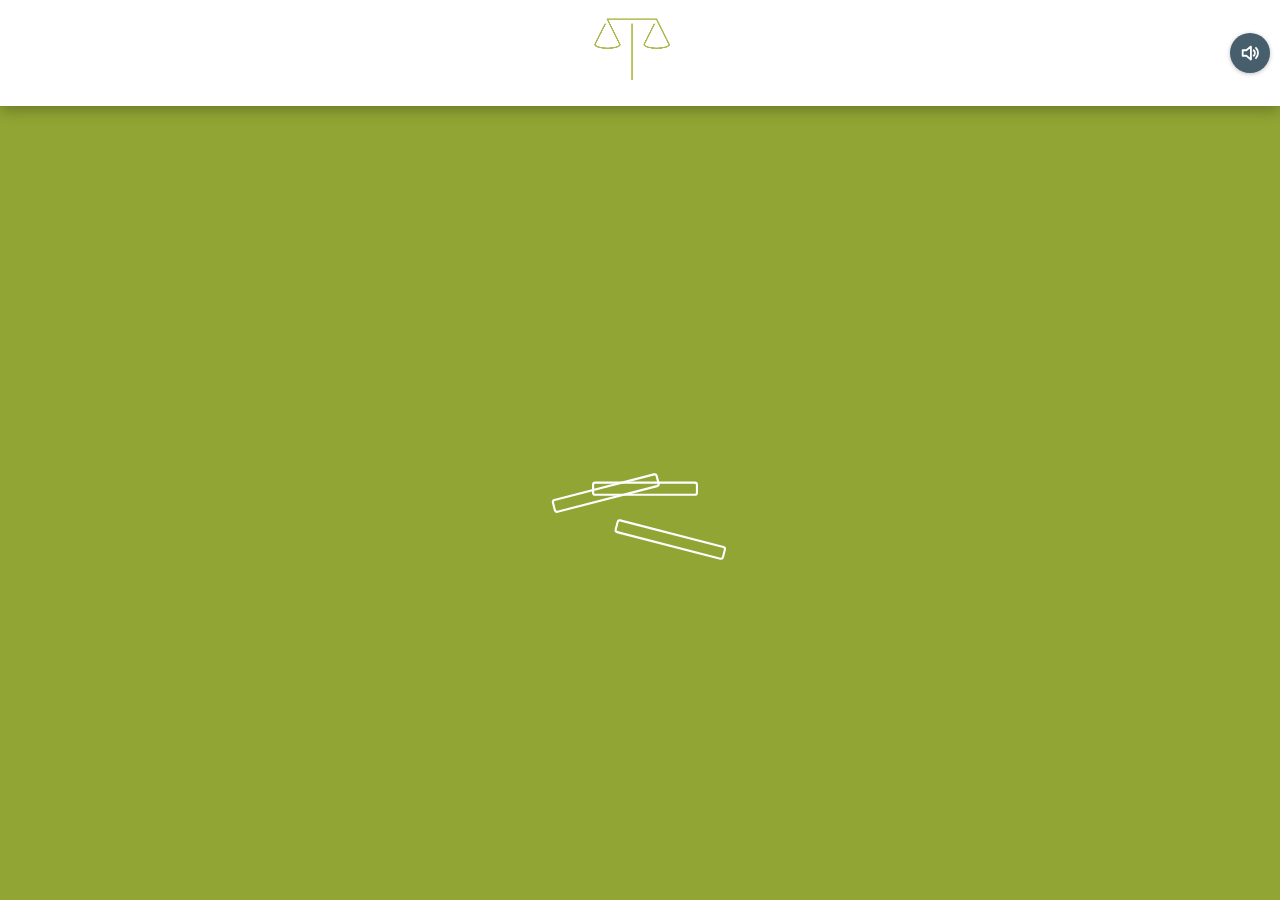
==== commit 8fd76bfa: "Akten & Action: Korrekturen nach Spielertest Stempeluhr: Grenzzeile „Feierabend überfällig“, Zettel " ====
--- a/index.html
+++ b/index.html
@@ -457,7 +457,7 @@
       }
       et.append(z);
     });
-    document.querySelector('.unter').textContent = 'Dein Gesamt-Bestwert: ' + gesamt.toLocaleString('de-DE') + ' Punkte';
+    document.querySelector('.unter').textContent = 'Dein Punkterekord: ' + gesamt.toLocaleString('de-DE') + ' Punkte';
 
     // Gemalte Akte (#00FF00-Deckel) in die Kundenfarbe umfärben – wie Rahmen.umfaerben in den Spielen
     const bild = new Image();
@@ -1140,7 +1140,7 @@
     addEventListener('keydown', e => { if (siegLaeuft && e.key === 'Escape') siegSchliessen(); });
     // Gesamt-Bestwert antippen: Sieger-Animation wiederholen (ab 8.000 Punkten)
     const unter = document.querySelector('.unter');
-    if (testSieg) unter.textContent = 'Dein Gesamt-Bestwert: ' + siegWert.toLocaleString('de-DE') + ' Punkte';   // Testhilfe #sieg=8234
+    if (testSieg) unter.textContent = 'Dein Punkterekord: ' + siegWert.toLocaleString('de-DE') + ' Punkte';   // Testhilfe #sieg=8234
     if (siegWert >= SIEG_AB) {
       unter.classList.add('siegbar'); unter.setAttribute('role', 'button'); unter.tabIndex = 0;
       unter.setAttribute('aria-label', unter.textContent + ' – Sieger-Animation abspielen');
